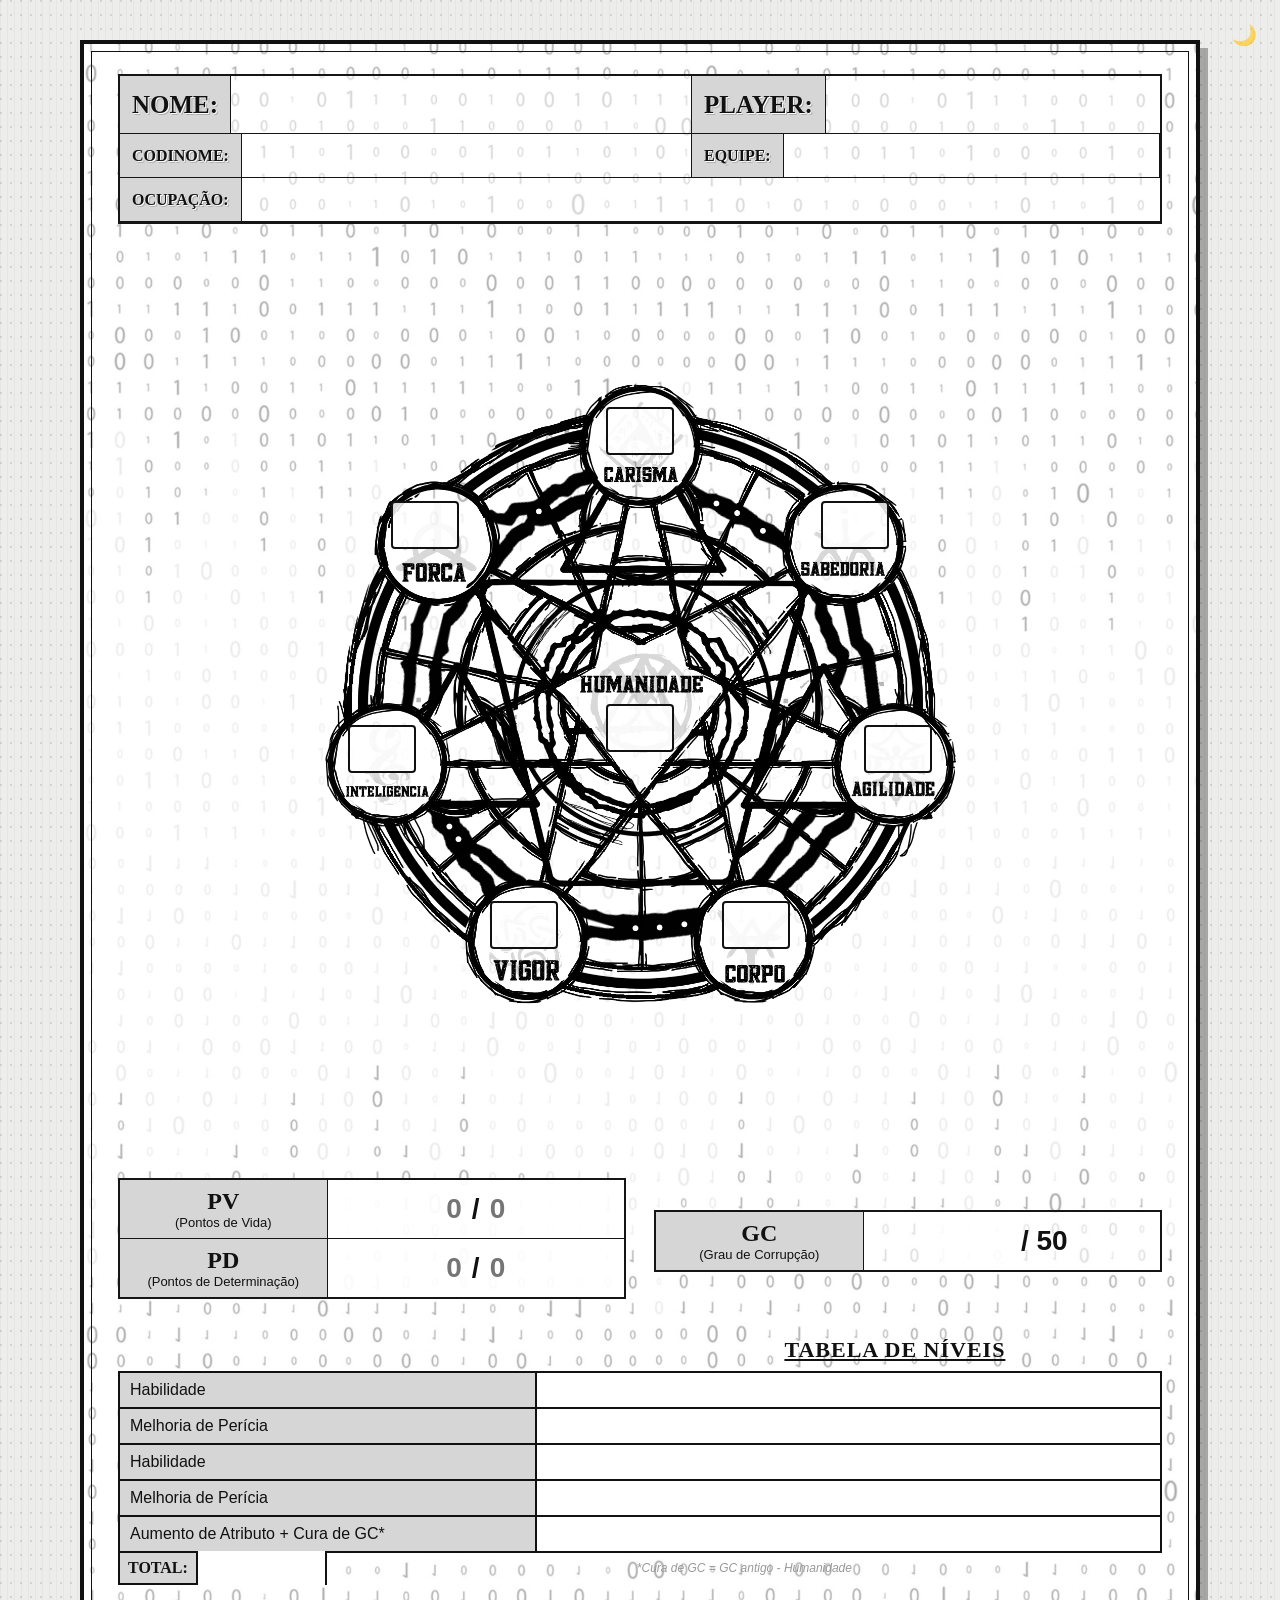
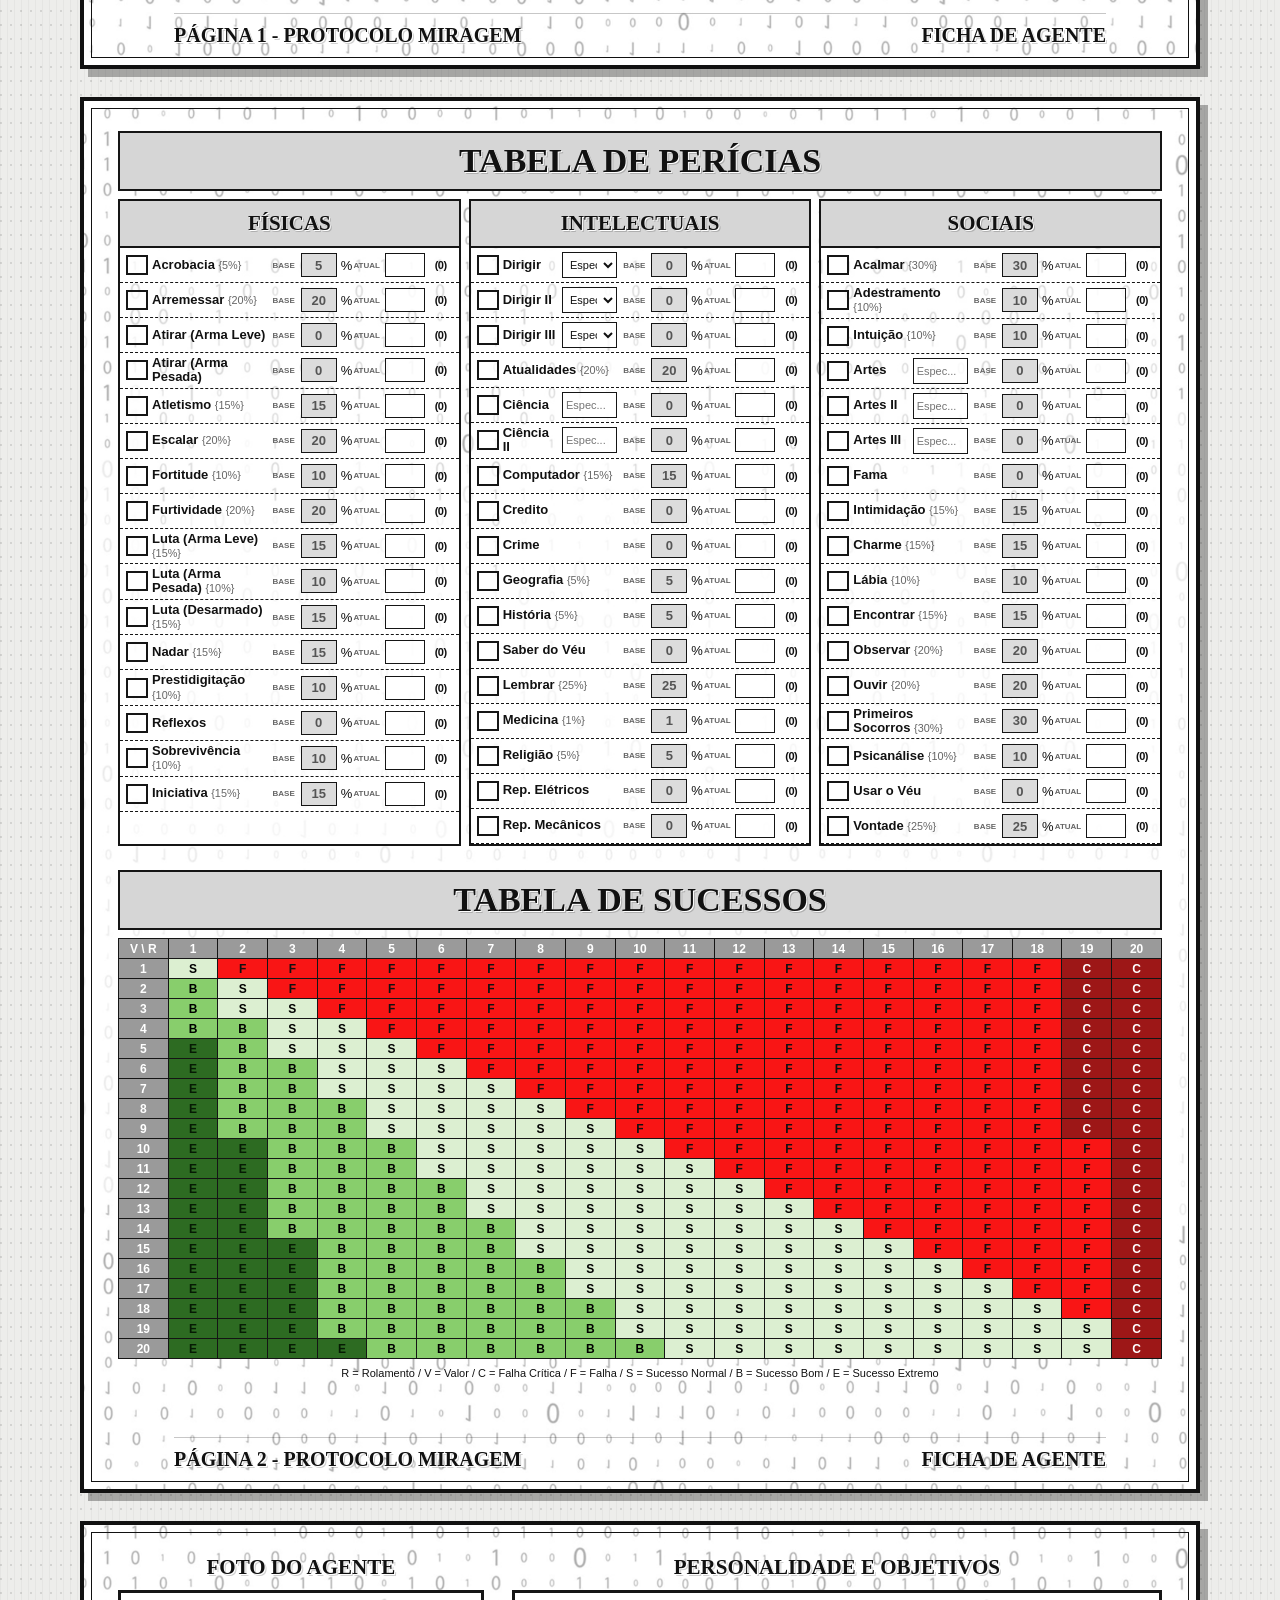
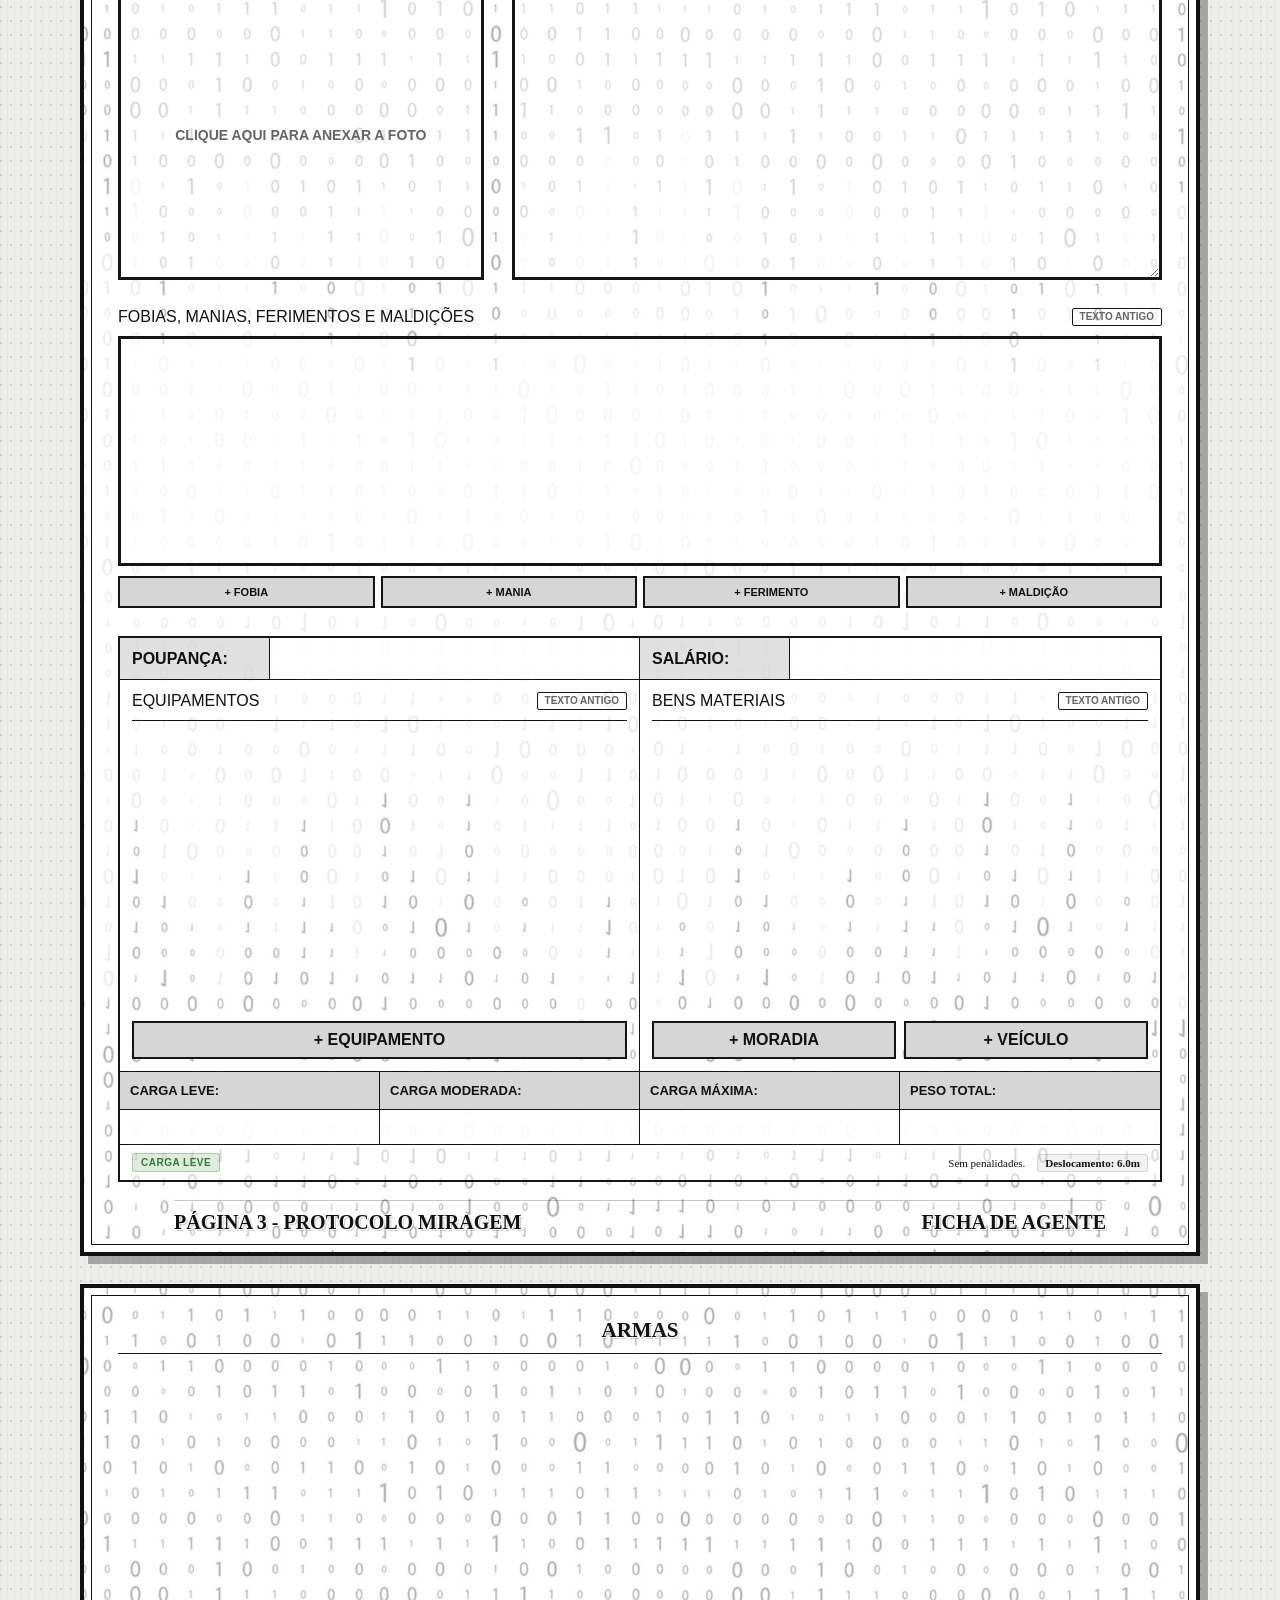
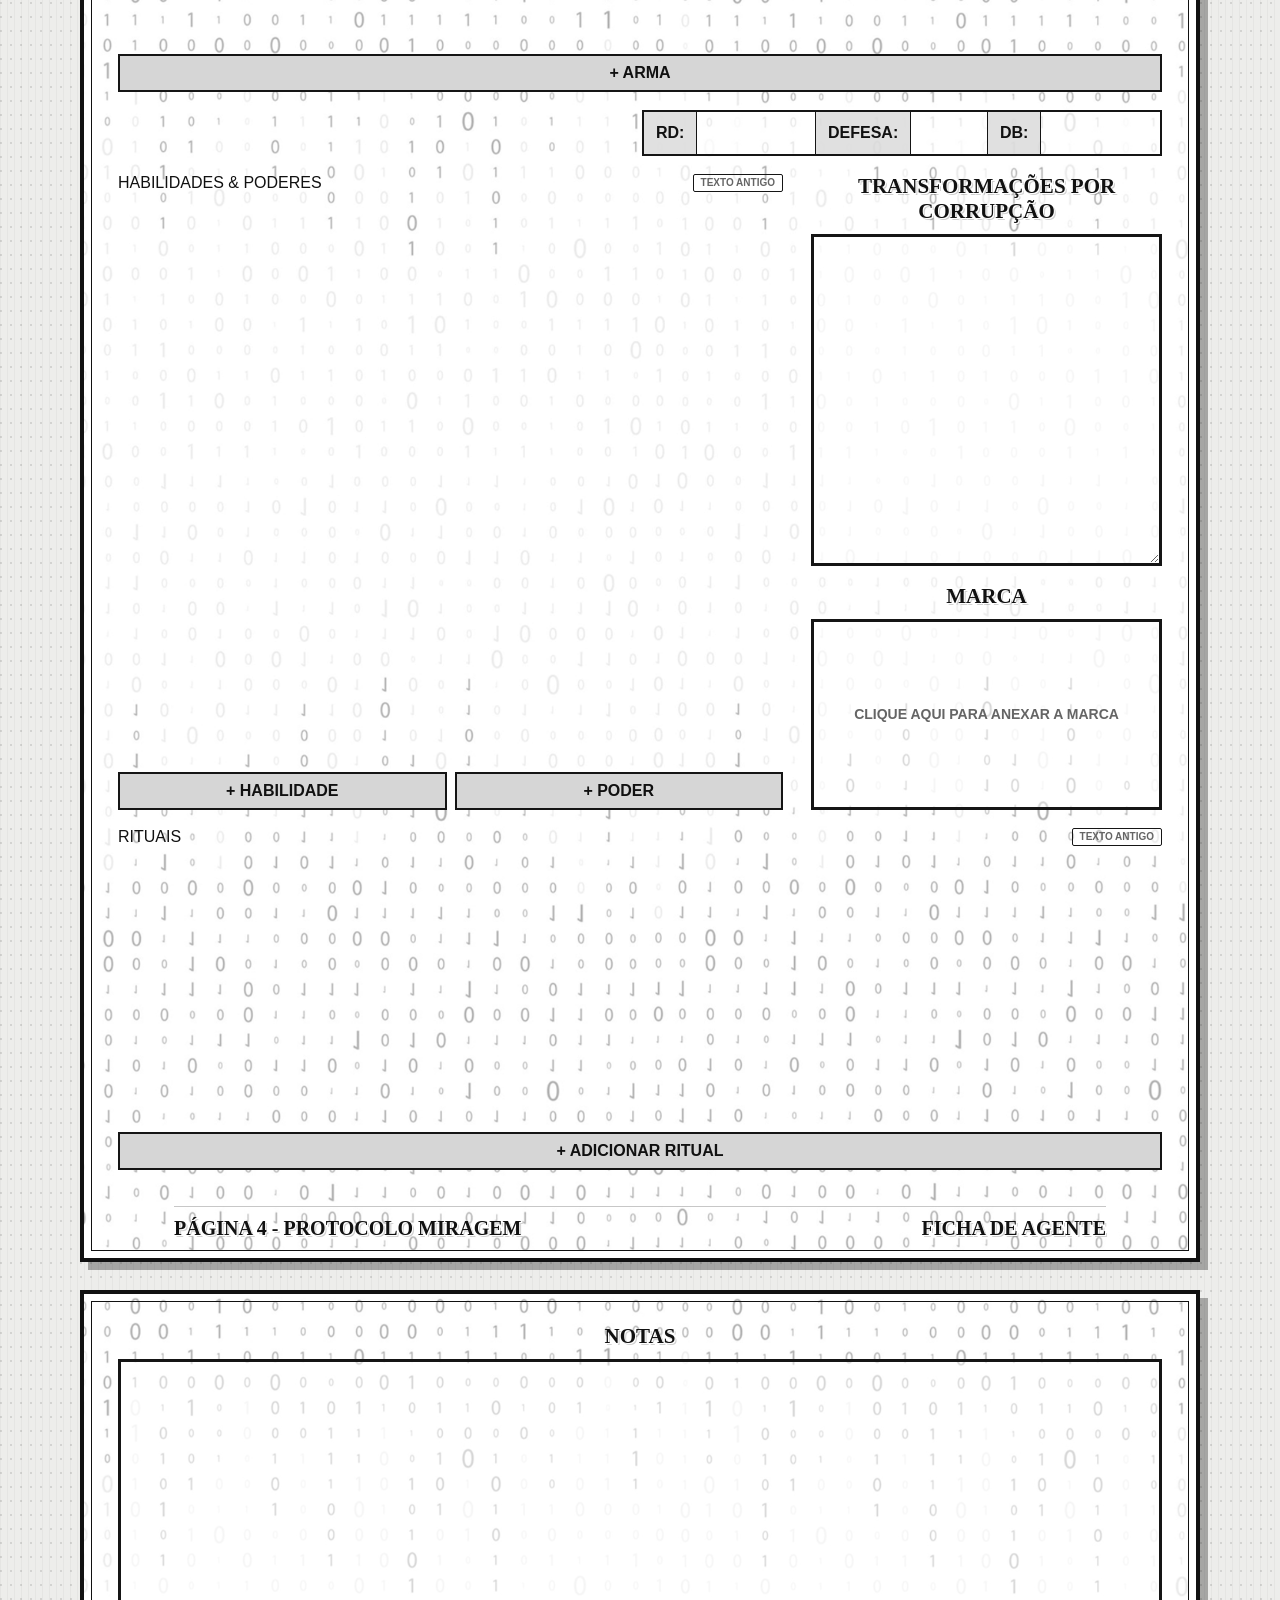
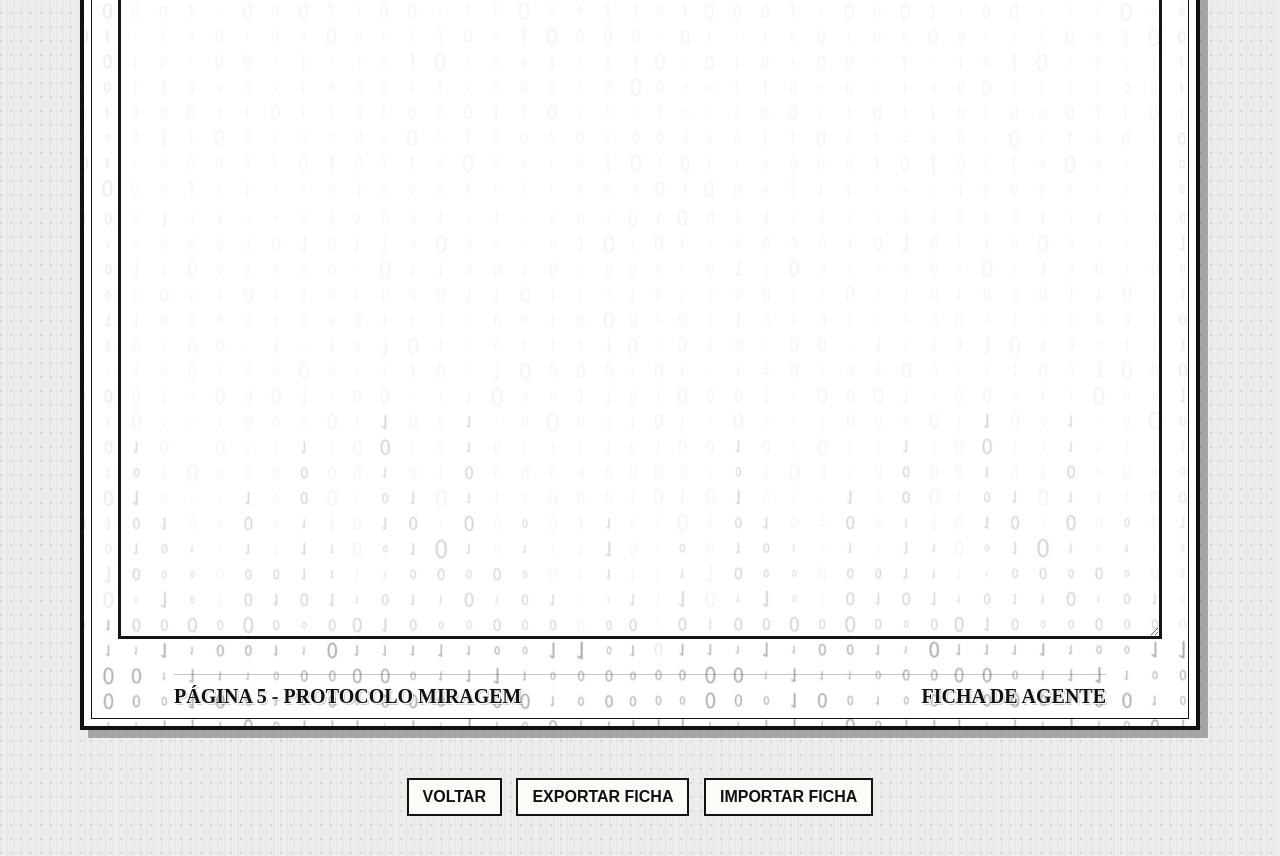
==== ficha.html @ 03b5975e "feat: implementar Delta Inteligente para PV Maximo e PD Maximo" ====
<!doctype html>
<html lang="pt-BR">
  <head>
    <meta charset="UTF-8" />
    <meta name="viewport" content="width=device-width, initial-scale=1.0" />
    <title>Ficha do Agente - Protocolo Miragem</title>
    <link rel="stylesheet" href="style.css?v=31" />
  </head>
  <body class="ficha-body">
    <!-- Botão Flutuante de Modo Escuro Minimalista -->
    <div style="position: fixed; top: 15px; right: 15px; z-index: 9999;">
      <button type="button" id="btn-dark-mode" style="background: transparent; border: none; font-size: 20px; cursor: pointer; padding: 8px; opacity: 0.7; transition: opacity 0.2s; outline: none;" onmouseover="this.style.opacity='1'" onmouseout="this.style.opacity='0.7'">
        🌙
      </button>
    </div>

    <main class="sheet-wrap" style="margin-top: 40px">
      <form id="form-ficha" onsubmit="return false;">
        <section class="sheet-page page-one">
          <div class="identity-grid">
            <label class="field field-name">
              <span>NOME:</span>
              <input type="text" id="identidade-nome" />
            </label>
            <label class="field field-player">
              <span>PLAYER:</span>
              <input type="text" id="identidade-player" />
            </label>
            <label class="field">
              <span>CODINOME:</span>
              <input type="text" id="identidade-codinome" />
            </label>
            <label class="field">
              <span>EQUIPE:</span>
              <input type="text" id="identidade-equipe" />
            </label>
            <label class="field">
              <span>OCUPAÇÃO:</span>
              <input type="text" id="identidade-ocupacao" />
            </label>
          </div>

          <section class="attribute-panel" aria-label="Atributos">
            <div class="attribute-web">
              <label class="attribute-node attr-carisma"
                ><span>CARISMA</span
                ><input type="number" id="atributos-carisma"
              /></label>
              <label class="attribute-node attr-sabedoria"
                ><span>SABEDORIA</span
                ><input type="number" id="atributos-sabedoria"
              /></label>
              <label class="attribute-node attr-agilidade"
                ><span>AGILIDADE</span
                ><input type="number" id="atributos-agilidade"
              /></label>
              <label class="attribute-node attr-corpo"
                ><span>CORPO</span><input type="number" id="atributos-corpo"
              /></label>
              <label class="attribute-node attr-vigor"
                ><span>VIGOR</span><input type="number" id="atributos-vigor"
              /></label>
              <label class="attribute-node attr-inteligencia"
                ><span>INTELIGENCIA</span
                ><input type="number" id="atributos-inteligencia"
              /></label>
              <label class="attribute-node attr-forca"
                ><span>FORCA</span><input type="number" id="atributos-forca"
              /></label>
              <label class="attribute-core"
                ><span>HUMANIDADE</span
                ><input type="number" id="atributos-humanidade"
              /></label>
            </div>
          </section>

          <div class="status-level-grid">
            <div class="status-box">
              <label>
                <span>PV <small>(Pontos de Vida)</small></span>
                <div
                  style="
                    display: flex;
                    align-items: center;
                    justify-content: center;
                    width: 100%;
                    height: 100%;
                  "
                >
                  <input
                    type="number"
                    id="status-pv"
                    style="text-align: right; padding-right: 10px"
                    title="Atual"
                    placeholder="0"
                  />
                  <b style="font-size: 28px; color: var(--ink)">/</b>
                  <input
                    type="number"
                    id="status-pv_max"
                    style="text-align: left; padding-left: 10px"
                    title="PV Máximo (Base pelos atributos: (Vigor + Corpo) / 5. Editável manualmente)"
                    placeholder="0"
                  />
                </div>
              </label>
              <label>
                <span>PD <small>(Pontos de Determinação)</small></span>
                <div
                  style="
                    display: flex;
                    align-items: center;
                    justify-content: center;
                    width: 100%;
                    height: 100%;
                  "
                >
                  <input
                    type="number"
                    id="status-pd"
                    style="text-align: right; padding-right: 10px"
                    title="Atual"
                    placeholder="0"
                  />
                  <b style="font-size: 28px; color: var(--ink)">/</b>
                  <input
                    type="number"
                    id="status-pd_max"
                    style="text-align: left; padding-left: 10px"
                    title="PD Máximo (Base pelos atributos: ((Inteligência + Sabedoria) / 5) + Humanidade. Editável manualmente)"
                    placeholder="0"
                  />
                </div>
              </label>
            </div>

            <div class="gc-box">
              <span>GC <small>(Grau de Corrupção)</small></span>
              <div
                style="
                  display: flex;
                  align-items: center;
                  justify-content: center;
                "
              >
                <input type="number" id="status-gc" style="width: 80px" />
                <b
                  style="
                    font-size: 28px;
                    padding-right: 15px;
                    color: var(--ink);
                  "
                  >/ 50</b
                >
              </div>
            </div>

            <div class="level-table-custom">
              <div class="level-table-title">TABELA DE NÍVEIS</div>
              <table class="tabela-niveis-img">
                <tbody>
                  <tr>
                    <td class="label-col">Habilidade</td>
                    <td><input type="text" id="identidade-habilidade" /></td>
                  </tr>
                  <tr>
                    <td class="label-col">Melhoria de Perícia</td>
                    <td>
                      <input type="text" id="identidade-melhoria_pericia" />
                    </td>
                  </tr>
                  <tr>
                    <td class="label-col">Habilidade</td>
                    <td><input type="text" id="identidade-habilidade_2" /></td>
                  </tr>
                  <tr>
                    <td class="label-col">Melhoria de Perícia</td>
                    <td>
                      <input type="text" id="identidade-melhoria_pericia_2" />
                    </td>
                  </tr>
                  <tr>
                    <td class="label-col">Aumento de Atributo + Cura de GC*</td>
                    <td>
                      <input
                        type="text"
                        id="identidade-aumento_atributo_cura"
                      />
                    </td>
                  </tr>
                </tbody>
              </table>
              <div class="tabela-niveis-footer">
                <div class="total-box">
                  <span>TOTAL:</span>
                  <input type="text" id="identidade-total_niveis" />
                </div>
                <div class="cura-nota">
                  *Cura de GC = GC antigo - Humanidade
                </div>
              </div>
            </div>
          </div>

          <footer class="sheet-footer">
            <span>PÁGINA 1 - PROTOCOLO MIRAGEM</span>
            <span>FICHA DE AGENTE</span>
          </footer>
        </section>

        <section class="sheet-page page-two">
          <h2 class="section-title">TABELA DE PERÍCIAS</h2>
          <div class="skills-grid">
            <div class="skill-column">
              <h3>FÍSICAS</h3>
              <div class="linha-pericia">
                <input
                  type="checkbox"
                  id="pericias-acrobacia_treinada"
                  class="checkbox-pericia"
                />
                <label class="label-pericia"
                  >Acrobacia <small>{5%}</small></label
                ><span class="texto-secundario">Base</span
                ><input
                  type="number"
                  id="pericias-acrobacia_base"
                  class="input-mini input-base-fixa"
                  value="5"
                  readonly
                /><span>%</span><span class="texto-secundario">Atual</span
                ><input
                  type="number"
                  id="pericias-acrobacia"
                  class="input-mini"
                /><span class="pericia-div5">(0)</span>
              </div>
              <div class="linha-pericia">
                <input
                  type="checkbox"
                  id="pericias-arremessar_treinada"
                  class="checkbox-pericia"
                />
                <label class="label-pericia"
                  >Arremessar <small>{20%}</small></label
                ><span class="texto-secundario">Base</span
                ><input
                  type="number"
                  id="pericias-arremessar_base"
                  class="input-mini input-base-fixa"
                  value="20"
                  readonly
                /><span>%</span><span class="texto-secundario">Atual</span
                ><input
                  type="number"
                  id="pericias-arremessar"
                  class="input-mini"
                /><span class="pericia-div5">(0)</span>
              </div>
              <div class="linha-pericia">
                <input
                  type="checkbox"
                  id="pericias-atirar_leve_treinada"
                  class="checkbox-pericia"
                />
                <label class="label-pericia">Atirar (Arma Leve)</label
                ><span class="texto-secundario">Base</span
                ><input
                  type="number"
                  id="pericias-atirar_leve_base"
                  class="input-mini input-base-fixa"
                  value="0"
                  readonly
                /><span>%</span><span class="texto-secundario">Atual</span
                ><input
                  type="number"
                  id="pericias-atirar_leve"
                  class="input-mini"
                /><span class="pericia-div5">(0)</span>
              </div>
              <div class="linha-pericia">
                <input
                  type="checkbox"
                  id="pericias-atirar_pesada_treinada"
                  class="checkbox-pericia"
                />
                <label class="label-pericia">Atirar (Arma Pesada)</label
                ><span class="texto-secundario">Base</span
                ><input
                  type="number"
                  id="pericias-atirar_pesada_base"
                  class="input-mini input-base-fixa"
                  value="0"
                  readonly
                /><span>%</span><span class="texto-secundario">Atual</span
                ><input
                  type="number"
                  id="pericias-atirar_pesada"
                  class="input-mini"
                /><span class="pericia-div5">(0)</span>
              </div>
              <div class="linha-pericia">
                <input
                  type="checkbox"
                  id="pericias-atletismo_treinada"
                  class="checkbox-pericia"
                />
                <label class="label-pericia"
                  >Atletismo <small>{15%}</small></label
                ><span class="texto-secundario">Base</span
                ><input
                  type="number"
                  id="pericias-atletismo_base"
                  class="input-mini input-base-fixa"
                  value="15"
                  readonly
                /><span>%</span><span class="texto-secundario">Atual</span
                ><input
                  type="number"
                  id="pericias-atletismo"
                  class="input-mini"
                /><span class="pericia-div5">(0)</span>
              </div>
              <div class="linha-pericia">
                <input
                  type="checkbox"
                  id="pericias-escalar_treinada"
                  class="checkbox-pericia"
                />
                <label class="label-pericia">Escalar <small>{20%}</small></label
                ><span class="texto-secundario">Base</span
                ><input
                  type="number"
                  id="pericias-escalar_base"
                  class="input-mini input-base-fixa"
                  value="20"
                  readonly
                /><span>%</span><span class="texto-secundario">Atual</span
                ><input
                  type="number"
                  id="pericias-escalar"
                  class="input-mini"
                /><span class="pericia-div5">(0)</span>
              </div>
              <div class="linha-pericia">
                <input
                  type="checkbox"
                  id="pericias-fortitude_treinada"
                  class="checkbox-pericia"
                />
                <label class="label-pericia"
                  >Fortitude <small>{10%}</small></label
                ><span class="texto-secundario">Base</span
                ><input
                  type="number"
                  id="pericias-fortitude_base"
                  class="input-mini input-base-fixa"
                  value="10"
                  readonly
                /><span>%</span><span class="texto-secundario">Atual</span
                ><input
                  type="number"
                  id="pericias-fortitude"
                  class="input-mini"
                /><span class="pericia-div5">(0)</span>
              </div>
              <div class="linha-pericia">
                <input
                  type="checkbox"
                  id="pericias-furtividade_treinada"
                  class="checkbox-pericia"
                />
                <label class="label-pericia"
                  >Furtividade <small>{20%}</small></label
                ><span class="texto-secundario">Base</span
                ><input
                  type="number"
                  id="pericias-furtividade_base"
                  class="input-mini input-base-fixa"
                  value="20"
                  readonly
                /><span>%</span><span class="texto-secundario">Atual</span
                ><input
                  type="number"
                  id="pericias-furtividade"
                  class="input-mini"
                /><span class="pericia-div5">(0)</span>
              </div>
              <div class="linha-pericia">
                <input
                  type="checkbox"
                  id="pericias-luta_arma_leve_treinada"
                  class="checkbox-pericia"
                />
                <label class="label-pericia"
                  >Luta (Arma Leve) <small>{15%}</small></label
                ><span class="texto-secundario">Base</span
                ><input
                  type="number"
                  id="pericias-luta_arma_leve_base"
                  class="input-mini input-base-fixa"
                  value="15"
                  readonly
                /><span>%</span><span class="texto-secundario">Atual</span
                ><input
                  type="number"
                  id="pericias-luta_arma_leve"
                  class="input-mini"
                /><span class="pericia-div5">(0)</span>
              </div>
              <div class="linha-pericia">
                <input
                  type="checkbox"
                  id="pericias-luta_arma_pesada_treinada"
                  class="checkbox-pericia"
                />
                <label class="label-pericia"
                  >Luta (Arma Pesada) <small>{10%}</small></label
                ><span class="texto-secundario">Base</span
                ><input
                  type="number"
                  id="pericias-luta_arma_pesada_base"
                  class="input-mini input-base-fixa"
                  value="10"
                  readonly
                /><span>%</span><span class="texto-secundario">Atual</span
                ><input
                  type="number"
                  id="pericias-luta_arma_pesada"
                  class="input-mini"
                /><span class="pericia-div5">(0)</span>
              </div>
              <div class="linha-pericia">
                <input
                  type="checkbox"
                  id="pericias-luta_desarmado_treinada"
                  class="checkbox-pericia"
                />
                <label class="label-pericia"
                  >Luta (Desarmado) <small>{15%}</small></label
                ><span class="texto-secundario">Base</span
                ><input
                  type="number"
                  id="pericias-luta_desarmado_base"
                  class="input-mini input-base-fixa"
                  value="15"
                  readonly
                /><span>%</span><span class="texto-secundario">Atual</span
                ><input
                  type="number"
                  id="pericias-luta_desarmado"
                  class="input-mini"
                /><span class="pericia-div5">(0)</span>
              </div>
              <div class="linha-pericia">
                <input
                  type="checkbox"
                  id="pericias-nadar_treinada"
                  class="checkbox-pericia"
                />
                <label class="label-pericia">Nadar <small>{15%}</small></label
                ><span class="texto-secundario">Base</span
                ><input
                  type="number"
                  id="pericias-nadar_base"
                  class="input-mini input-base-fixa"
                  value="15"
                  readonly
                /><span>%</span><span class="texto-secundario">Atual</span
                ><input
                  type="number"
                  id="pericias-nadar"
                  class="input-mini"
                /><span class="pericia-div5">(0)</span>
              </div>
              <div class="linha-pericia">
                <input
                  type="checkbox"
                  id="pericias-prestidigitacao_treinada"
                  class="checkbox-pericia"
                />
                <label class="label-pericia"
                  >Prestidigitação <small>{10%}</small></label
                ><span class="texto-secundario">Base</span
                ><input
                  type="number"
                  id="pericias-prestidigitacao_base"
                  class="input-mini input-base-fixa"
                  value="10"
                  readonly
                /><span>%</span><span class="texto-secundario">Atual</span
                ><input
                  type="number"
                  id="pericias-prestidigitacao"
                  class="input-mini"
                /><span class="pericia-div5">(0)</span>
              </div>
              <div class="linha-pericia">
                <input
                  type="checkbox"
                  id="pericias-reflexos_treinada"
                  class="checkbox-pericia"
                />
                <label class="label-pericia">Reflexos</label
                ><span class="texto-secundario">Base</span
                ><input
                  type="number"
                  id="pericias-reflexos_base"
                  class="input-mini input-base-fixa"
                  value="0"
                  readonly
                /><span>%</span><span class="texto-secundario">Atual</span
                ><input
                  type="number"
                  id="pericias-reflexos"
                  class="input-mini"
                /><span class="pericia-div5">(0)</span>
              </div>
              <div class="linha-pericia">
                <input
                  type="checkbox"
                  id="pericias-sobrevivencia_treinada"
                  class="checkbox-pericia"
                />
                <label class="label-pericia"
                  >Sobrevivência <small>{10%}</small></label
                ><span class="texto-secundario">Base</span
                ><input
                  type="number"
                  id="pericias-sobrevivencia_base"
                  class="input-mini input-base-fixa"
                  value="10"
                  readonly
                /><span>%</span><span class="texto-secundario">Atual</span
                ><input
                  type="number"
                  id="pericias-sobrevivencia"
                  class="input-mini"
                /><span class="pericia-div5">(0)</span>
              </div>
              <div class="linha-pericia">
                <input
                  type="checkbox"
                  id="pericias-iniciativa_treinada"
                  class="checkbox-pericia"
                />
                <label class="label-pericia"
                  >Iniciativa <small>{15%}</small></label
                ><span class="texto-secundario">Base</span
                ><input
                  type="number"
                  id="pericias-iniciativa_base"
                  class="input-mini input-base-fixa"
                  value="15"
                  readonly
                /><span>%</span><span class="texto-secundario">Atual</span
                ><input
                  type="number"
                  id="pericias-iniciativa"
                  class="input-mini"
                /><span class="pericia-div5">(0)</span>
              </div>
            </div>

            <div class="skill-column">
              <h3>INTELECTUAIS</h3>
              <div class="linha-pericia especial">
                <input
                  type="checkbox"
                  id="pericias-dirigir_treinada"
                  class="checkbox-pericia"
                />
                <label class="label-pericia">Dirigir</label
                ><select id="pericias-dirigir_espec">
                  <option value="">Espec...</option>
                  <option value="Aéreo">Aéreo</option>
                  <option value="Ágil">Ágil</option>
                  <option value="Aquático">Aquático</option>
                  <option value="Gerais">Gerais</option>
                  <option value="Leves">Leves</option>
                  <option value="Pesados">Pesados</option>
                  <option value="Rurais">Rurais</option></select
                ><span class="texto-secundario">Base</span
                ><input
                  type="number"
                  id="pericias-dirigir_base"
                  class="input-mini input-base-fixa"
                  value="0"
                  readonly
                /><span>%</span><span class="texto-secundario">Atual</span
                ><input
                  type="number"
                  id="pericias-dirigir"
                  class="input-mini"
                /><span class="pericia-div5">(0)</span>
              </div>
              <div class="linha-pericia especial">
                <input
                  type="checkbox"
                  id="pericias-dirigir2_treinada"
                  class="checkbox-pericia"
                />
                <label class="label-pericia">Dirigir II</label
                ><select id="pericias-dirigir2_espec">
                  <option value="">Espec...</option>
                  <option value="Aéreo">Aéreo</option>
                  <option value="Ágil">Ágil</option>
                  <option value="Aquático">Aquático</option>
                  <option value="Gerais">Gerais</option>
                  <option value="Leves">Leves</option>
                  <option value="Pesados">Pesados</option>
                  <option value="Rurais">Rurais</option></select
                ><span class="texto-secundario">Base</span
                ><input
                  type="number"
                  id="pericias-dirigir2_base"
                  class="input-mini input-base-fixa"
                  value="0"
                  readonly
                /><span>%</span><span class="texto-secundario">Atual</span
                ><input
                  type="number"
                  id="pericias-dirigir2"
                  class="input-mini"
                /><span class="pericia-div5">(0)</span>
              </div>
              <div class="linha-pericia especial">
                <input
                  type="checkbox"
                  id="pericias-dirigir3_treinada"
                  class="checkbox-pericia"
                />
                <label class="label-pericia">Dirigir III</label
                ><select id="pericias-dirigir3_espec">
                  <option value="">Espec...</option>
                  <option value="Aéreo">Aéreo</option>
                  <option value="Ágil">Ágil</option>
                  <option value="Aquático">Aquático</option>
                  <option value="Gerais">Gerais</option>
                  <option value="Leves">Leves</option>
                  <option value="Pesados">Pesados</option>
                  <option value="Rurais">Rurais</option></select
                ><span class="texto-secundario">Base</span
                ><input
                  type="number"
                  id="pericias-dirigir3_base"
                  class="input-mini input-base-fixa"
                  value="0"
                  readonly
                /><span>%</span><span class="texto-secundario">Atual</span
                ><input
                  type="number"
                  id="pericias-dirigir3"
                  class="input-mini"
                /><span class="pericia-div5">(0)</span>
              </div>
              <div class="linha-pericia">
                <input
                  type="checkbox"
                  id="pericias-atualidades_treinada"
                  class="checkbox-pericia"
                />
                <label class="label-pericia"
                  >Atualidades <small>{20%}</small></label
                ><span class="texto-secundario">Base</span
                ><input
                  type="number"
                  id="pericias-atualidades_base"
                  class="input-mini input-base-fixa"
                  value="20"
                  readonly
                /><span>%</span><span class="texto-secundario">Atual</span
                ><input
                  type="number"
                  id="pericias-atualidades"
                  class="input-mini"
                /><span class="pericia-div5">(0)</span>
              </div>
              <div class="linha-pericia especial">
                <input
                  type="checkbox"
                  id="pericias-ciencia_treinada"
                  class="checkbox-pericia"
                />
                <label class="label-pericia">Ciência</label
                ><input
                  type="text"
                  id="pericias-ciencia_espec"
                  placeholder="Espec..."
                /><span class="texto-secundario">Base</span
                ><input
                  type="number"
                  id="pericias-ciencia_base"
                  class="input-mini input-base-fixa"
                  value="0"
                  readonly
                /><span>%</span><span class="texto-secundario">Atual</span
                ><input
                  type="number"
                  id="pericias-ciencia"
                  class="input-mini"
                /><span class="pericia-div5">(0)</span>
              </div>
              <div class="linha-pericia especial">
                <input
                  type="checkbox"
                  id="pericias-ciencia2_treinada"
                  class="checkbox-pericia"
                />
                <label class="label-pericia">Ciência II</label
                ><input
                  type="text"
                  id="pericias-ciencia2_espec"
                  placeholder="Espec..."
                /><span class="texto-secundario">Base</span
                ><input
                  type="number"
                  id="pericias-ciencia2_base"
                  class="input-mini input-base-fixa"
                  value="0"
                  readonly
                /><span>%</span><span class="texto-secundario">Atual</span
                ><input
                  type="number"
                  id="pericias-ciencia2"
                  class="input-mini"
                /><span class="pericia-div5">(0)</span>
              </div>
              <div class="linha-pericia">
                <input
                  type="checkbox"
                  id="pericias-computador_treinada"
                  class="checkbox-pericia"
                />
                <label class="label-pericia"
                  >Computador <small>{15%}</small></label
                ><span class="texto-secundario">Base</span
                ><input
                  type="number"
                  id="pericias-computador_base"
                  class="input-mini input-base-fixa"
                  value="15"
                  readonly
                /><span>%</span><span class="texto-secundario">Atual</span
                ><input
                  type="number"
                  id="pericias-computador"
                  class="input-mini"
                /><span class="pericia-div5">(0)</span>
              </div>
              <div class="linha-pericia">
                <input
                  type="checkbox"
                  id="pericias-credito_treinada"
                  class="checkbox-pericia"
                />
                <label class="label-pericia">Credito</label
                ><span class="texto-secundario">Base</span
                ><input
                  type="number"
                  id="pericias-credito_base"
                  class="input-mini input-base-fixa"
                  value="0"
                  readonly
                /><span>%</span><span class="texto-secundario">Atual</span
                ><input
                  type="number"
                  id="pericias-credito"
                  class="input-mini"
                /><span class="pericia-div5">(0)</span>
              </div>
              <div class="linha-pericia">
                <input
                  type="checkbox"
                  id="pericias-crime_treinada"
                  class="checkbox-pericia"
                />
                <label class="label-pericia">Crime</label
                ><span class="texto-secundario">Base</span
                ><input
                  type="number"
                  id="pericias-crime_base"
                  class="input-mini input-base-fixa"
                  value="0"
                  readonly
                /><span>%</span><span class="texto-secundario">Atual</span
                ><input
                  type="number"
                  id="pericias-crime"
                  class="input-mini"
                /><span class="pericia-div5">(0)</span>
              </div>
              <div class="linha-pericia">
                <input
                  type="checkbox"
                  id="pericias-geografia_treinada"
                  class="checkbox-pericia"
                />
                <label class="label-pericia"
                  >Geografia <small>{5%}</small></label
                ><span class="texto-secundario">Base</span
                ><input
                  type="number"
                  id="pericias-geografia_base"
                  class="input-mini input-base-fixa"
                  value="5"
                  readonly
                /><span>%</span><span class="texto-secundario">Atual</span
                ><input
                  type="number"
                  id="pericias-geografia"
                  class="input-mini"
                /><span class="pericia-div5">(0)</span>
              </div>
              <div class="linha-pericia">
                <input
                  type="checkbox"
                  id="pericias-historia_treinada"
                  class="checkbox-pericia"
                />
                <label class="label-pericia">História <small>{5%}</small></label
                ><span class="texto-secundario">Base</span
                ><input
                  type="number"
                  id="pericias-historia_base"
                  class="input-mini input-base-fixa"
                  value="5"
                  readonly
                /><span>%</span><span class="texto-secundario">Atual</span
                ><input
                  type="number"
                  id="pericias-historia"
                  class="input-mini"
                /><span class="pericia-div5">(0)</span>
              </div>
              <div class="linha-pericia">
                <input
                  type="checkbox"
                  id="pericias-saber_veu_treinada"
                  class="checkbox-pericia"
                />
                <label class="label-pericia">Saber do Véu</label
                ><span class="texto-secundario">Base</span
                ><input
                  type="number"
                  id="pericias-saber_veu_base"
                  class="input-mini input-base-fixa"
                  value="0"
                  readonly
                /><span>%</span><span class="texto-secundario">Atual</span
                ><input
                  type="number"
                  id="pericias-saber_veu"
                  class="input-mini"
                /><span class="pericia-div5">(0)</span>
              </div>
              <div class="linha-pericia">
                <input
                  type="checkbox"
                  id="pericias-lembrar_treinada"
                  class="checkbox-pericia"
                />
                <label class="label-pericia">Lembrar <small>{25%}</small></label
                ><span class="texto-secundario">Base</span
                ><input
                  type="number"
                  id="pericias-lembrar_base"
                  class="input-mini input-base-fixa"
                  value="25"
                  readonly
                /><span>%</span><span class="texto-secundario">Atual</span
                ><input
                  type="number"
                  id="pericias-lembrar"
                  class="input-mini"
                /><span class="pericia-div5">(0)</span>
              </div>
              <div class="linha-pericia">
                <input
                  type="checkbox"
                  id="pericias-medicina_treinada"
                  class="checkbox-pericia"
                />
                <label class="label-pericia">Medicina <small>{1%}</small></label
                ><span class="texto-secundario">Base</span
                ><input
                  type="number"
                  id="pericias-medicina_base"
                  class="input-mini input-base-fixa"
                  value="1"
                  readonly
                /><span>%</span><span class="texto-secundario">Atual</span
                ><input
                  type="number"
                  id="pericias-medicina"
                  class="input-mini"
                /><span class="pericia-div5">(0)</span>
              </div>
              <div class="linha-pericia">
                <input
                  type="checkbox"
                  id="pericias-religiao_treinada"
                  class="checkbox-pericia"
                />
                <label class="label-pericia">Religião <small>{5%}</small></label
                ><span class="texto-secundario">Base</span
                ><input
                  type="number"
                  id="pericias-religiao_base"
                  class="input-mini input-base-fixa"
                  value="5"
                  readonly
                /><span>%</span><span class="texto-secundario">Atual</span
                ><input
                  type="number"
                  id="pericias-religiao"
                  class="input-mini"
                /><span class="pericia-div5">(0)</span>
              </div>
              <div class="linha-pericia">
                <input
                  type="checkbox"
                  id="pericias-reparos_eletricos_treinada"
                  class="checkbox-pericia"
                />
                <label class="label-pericia">Rep. Elétricos</label
                ><span class="texto-secundario">Base</span
                ><input
                  type="number"
                  id="pericias-reparos_eletricos_base"
                  class="input-mini input-base-fixa"
                  value="0"
                  readonly
                /><span>%</span><span class="texto-secundario">Atual</span
                ><input
                  type="number"
                  id="pericias-reparos_eletricos"
                  class="input-mini"
                /><span class="pericia-div5">(0)</span>
              </div>
              <div class="linha-pericia">
                <input
                  type="checkbox"
                  id="pericias-reparos_mecanicos_treinada"
                  class="checkbox-pericia"
                />
                <label class="label-pericia">Rep. Mecânicos</label
                ><span class="texto-secundario">Base</span
                ><input
                  type="number"
                  id="pericias-reparos_mecanicos_base"
                  class="input-mini input-base-fixa"
                  value="0"
                  readonly
                /><span>%</span><span class="texto-secundario">Atual</span
                ><input
                  type="number"
                  id="pericias-reparos_mecanicos"
                  class="input-mini"
                /><span class="pericia-div5">(0)</span>
              </div>
            </div>

            <div class="skill-column">
              <h3>SOCIAIS</h3>
              <div class="linha-pericia">
                <input
                  type="checkbox"
                  id="pericias-acalmar_treinada"
                  class="checkbox-pericia"
                />
                <label class="label-pericia">Acalmar <small>{30%}</small></label
                ><span class="texto-secundario">Base</span
                ><input
                  type="number"
                  id="pericias-acalmar_base"
                  class="input-mini input-base-fixa"
                  value="30"
                  readonly
                /><span>%</span><span class="texto-secundario">Atual</span
                ><input
                  type="number"
                  id="pericias-acalmar"
                  class="input-mini"
                /><span class="pericia-div5">(0)</span>
              </div>
              <div class="linha-pericia">
                <input
                  type="checkbox"
                  id="pericias-adestramento_treinada"
                  class="checkbox-pericia"
                />
                <label class="label-pericia"
                  >Adestramento <small>{10%}</small></label
                ><span class="texto-secundario">Base</span
                ><input
                  type="number"
                  id="pericias-adestramento_base"
                  class="input-mini input-base-fixa"
                  value="10"
                  readonly
                /><span>%</span><span class="texto-secundario">Atual</span
                ><input
                  type="number"
                  id="pericias-adestramento"
                  class="input-mini"
                /><span class="pericia-div5">(0)</span>
              </div>
              <div class="linha-pericia">
                <input
                  type="checkbox"
                  id="pericias-intuicao_treinada"
                  class="checkbox-pericia"
                />
                <label class="label-pericia"
                  >Intuição <small>{10%}</small></label
                ><span class="texto-secundario">Base</span
                ><input
                  type="number"
                  id="pericias-intuicao_base"
                  class="input-mini input-base-fixa"
                  value="10"
                  readonly
                /><span>%</span><span class="texto-secundario">Atual</span
                ><input
                  type="number"
                  id="pericias-intuicao"
                  class="input-mini"
                /><span class="pericia-div5">(0)</span>
              </div>
              <div class="linha-pericia especial">
                <input
                  type="checkbox"
                  id="pericias-artes_treinada"
                  class="checkbox-pericia"
                />
                <label class="label-pericia">Artes</label
                ><input
                  type="text"
                  id="pericias-artes_espec"
                  placeholder="Espec..."
                /><span class="texto-secundario">Base</span
                ><input
                  type="number"
                  id="pericias-artes_base"
                  class="input-mini input-base-fixa"
                  value="0"
                  readonly
                /><span>%</span><span class="texto-secundario">Atual</span
                ><input
                  type="number"
                  id="pericias-artes"
                  class="input-mini"
                /><span class="pericia-div5">(0)</span>
              </div>
              <div class="linha-pericia especial">
                <input
                  type="checkbox"
                  id="pericias-artes2_treinada"
                  class="checkbox-pericia"
                />
                <label class="label-pericia">Artes II</label
                ><input
                  type="text"
                  id="pericias-artes2_espec"
                  placeholder="Espec..."
                /><span class="texto-secundario">Base</span
                ><input
                  type="number"
                  id="pericias-artes2_base"
                  class="input-mini input-base-fixa"
                  value="0"
                  readonly
                /><span>%</span><span class="texto-secundario">Atual</span
                ><input
                  type="number"
                  id="pericias-artes2"
                  class="input-mini"
                /><span class="pericia-div5">(0)</span>
              </div>
              <div class="linha-pericia especial">
                <input
                  type="checkbox"
                  id="pericias-artes3_treinada"
                  class="checkbox-pericia"
                />
                <label class="label-pericia">Artes III</label
                ><input
                  type="text"
                  id="pericias-artes3_espec"
                  placeholder="Espec..."
                /><span class="texto-secundario">Base</span
                ><input
                  type="number"
                  id="pericias-artes3_base"
                  class="input-mini input-base-fixa"
                  value="0"
                  readonly
                /><span>%</span><span class="texto-secundario">Atual</span
                ><input
                  type="number"
                  id="pericias-artes3"
                  class="input-mini"
                /><span class="pericia-div5">(0)</span>
              </div>
              <div class="linha-pericia">
                <input
                  type="checkbox"
                  id="pericias-fama_treinada"
                  class="checkbox-pericia"
                />
                <label class="label-pericia">Fama</label
                ><span class="texto-secundario">Base</span
                ><input
                  type="number"
                  id="pericias-fama_base"
                  class="input-mini input-base-fixa"
                  value="0"
                  readonly
                /><span>%</span><span class="texto-secundario">Atual</span
                ><input
                  type="number"
                  id="pericias-fama"
                  class="input-mini"
                /><span class="pericia-div5">(0)</span>
              </div>
              <div class="linha-pericia">
                <input
                  type="checkbox"
                  id="pericias-intimidacao_treinada"
                  class="checkbox-pericia"
                />
                <label class="label-pericia"
                  >Intimidação <small>{15%}</small></label
                ><span class="texto-secundario">Base</span
                ><input
                  type="number"
                  id="pericias-intimidacao_base"
                  class="input-mini input-base-fixa"
                  value="15"
                  readonly
                /><span>%</span><span class="texto-secundario">Atual</span
                ><input
                  type="number"
                  id="pericias-intimidacao"
                  class="input-mini"
                /><span class="pericia-div5">(0)</span>
              </div>
              <div class="linha-pericia">
                <input
                  type="checkbox"
                  id="pericias-charme_treinada"
                  class="checkbox-pericia"
                />
                <label class="label-pericia">Charme <small>{15%}</small></label
                ><span class="texto-secundario">Base</span
                ><input
                  type="number"
                  id="pericias-charme_base"
                  class="input-mini input-base-fixa"
                  value="15"
                  readonly
                /><span>%</span><span class="texto-secundario">Atual</span
                ><input
                  type="number"
                  id="pericias-charme"
                  class="input-mini"
                /><span class="pericia-div5">(0)</span>
              </div>
              <div class="linha-pericia">
                <input
                  type="checkbox"
                  id="pericias-labia_treinada"
                  class="checkbox-pericia"
                />
                <label class="label-pericia">Lábia <small>{10%}</small></label
                ><span class="texto-secundario">Base</span
                ><input
                  type="number"
                  id="pericias-labia_base"
                  class="input-mini input-base-fixa"
                  value="10"
                  readonly
                /><span>%</span><span class="texto-secundario">Atual</span
                ><input
                  type="number"
                  id="pericias-labia"
                  class="input-mini"
                /><span class="pericia-div5">(0)</span>
              </div>
              <div class="linha-pericia">
                <input
                  type="checkbox"
                  id="pericias-encontrar_treinada"
                  class="checkbox-pericia"
                />
                <label class="label-pericia"
                  >Encontrar <small>{15%}</small></label
                ><span class="texto-secundario">Base</span
                ><input
                  type="number"
                  id="pericias-encontrar_base"
                  class="input-mini input-base-fixa"
                  value="15"
                  readonly
                /><span>%</span><span class="texto-secundario">Atual</span
                ><input
                  type="number"
                  id="pericias-encontrar"
                  class="input-mini"
                /><span class="pericia-div5">(0)</span>
              </div>
              <div class="linha-pericia">
                <input
                  type="checkbox"
                  id="pericias-observar_treinada"
                  class="checkbox-pericia"
                />
                <label class="label-pericia"
                  >Observar <small>{20%}</small></label
                ><span class="texto-secundario">Base</span
                ><input
                  type="number"
                  id="pericias-observar_base"
                  class="input-mini input-base-fixa"
                  value="20"
                  readonly
                /><span>%</span><span class="texto-secundario">Atual</span
                ><input
                  type="number"
                  id="pericias-observar"
                  class="input-mini"
                /><span class="pericia-div5">(0)</span>
              </div>
              <div class="linha-pericia">
                <input
                  type="checkbox"
                  id="pericias-ouvir_treinada"
                  class="checkbox-pericia"
                />
                <label class="label-pericia">Ouvir <small>{20%}</small></label
                ><span class="texto-secundario">Base</span
                ><input
                  type="number"
                  id="pericias-ouvir_base"
                  class="input-mini input-base-fixa"
                  value="20"
                  readonly
                /><span>%</span><span class="texto-secundario">Atual</span
                ><input
                  type="number"
                  id="pericias-ouvir"
                  class="input-mini"
                /><span class="pericia-div5">(0)</span>
              </div>
              <div class="linha-pericia">
                <input
                  type="checkbox"
                  id="pericias-primeiros_socorros_treinada"
                  class="checkbox-pericia"
                />
                <label class="label-pericia"
                  >Primeiros Socorros <small>{30%}</small></label
                ><span class="texto-secundario">Base</span
                ><input
                  type="number"
                  id="pericias-primeiros_socorros_base"
                  class="input-mini input-base-fixa"
                  value="30"
                  readonly
                /><span>%</span><span class="texto-secundario">Atual</span
                ><input
                  type="number"
                  id="pericias-primeiros_socorros"
                  class="input-mini"
                /><span class="pericia-div5">(0)</span>
              </div>
              <div class="linha-pericia">
                <input
                  type="checkbox"
                  id="pericias-psicanalise_treinada"
                  class="checkbox-pericia"
                />
                <label class="label-pericia"
                  >Psicanálise <small>{10%}</small></label
                ><span class="texto-secundario">Base</span
                ><input
                  type="number"
                  id="pericias-psicanalise_base"
                  class="input-mini input-base-fixa"
                  value="10"
                  readonly
                /><span>%</span><span class="texto-secundario">Atual</span
                ><input
                  type="number"
                  id="pericias-psicanalise"
                  class="input-mini"
                /><span class="pericia-div5">(0)</span>
              </div>
              <div class="linha-pericia">
                <input
                  type="checkbox"
                  id="pericias-usar_veu_treinada"
                  class="checkbox-pericia"
                />
                <label class="label-pericia">Usar o Véu</label
                ><span class="texto-secundario">Base</span
                ><input
                  type="number"
                  id="pericias-usar_veu_base"
                  class="input-mini input-base-fixa"
                  value="0"
                  readonly
                /><span>%</span><span class="texto-secundario">Atual</span
                ><input
                  type="number"
                  id="pericias-usar_veu"
                  class="input-mini"
                /><span class="pericia-div5">(0)</span>
              </div>
              <div class="linha-pericia">
                <input
                  type="checkbox"
                  id="pericias-vontade_treinada"
                  class="checkbox-pericia"
                />
                <label class="label-pericia">Vontade <small>{25%}</small></label
                ><span class="texto-secundario">Base</span
                ><input
                  type="number"
                  id="pericias-vontade_base"
                  class="input-mini input-base-fixa"
                  value="25"
                  readonly
                /><span>%</span><span class="texto-secundario">Atual</span
                ><input
                  type="number"
                  id="pericias-vontade"
                  class="input-mini"
                /><span class="pericia-div5">(0)</span>
              </div>
            </div>
          </div>

          <section id="sessao-tabela-sucessos" class="success-panel">
            <h2 class="section-title">TABELA DE SUCESSOS</h2>
            <div
              id="tabela-sucessos-visual"
              class="success-table-wrap"
              aria-label="Tabela de sucessos"
            ></div>
            <script>
              // Script isolado para garantir que a tabela seja desenhada imediatamente e ignore bloqueios
              (function () {
                const tabelaDiv = document.getElementById(
                  "tabela-sucessos-visual",
                );
                if (!tabelaDiv) return;
                let html =
                  '<table class="success-table"><thead><tr><th class="axis">V \\ R</th>';
                for (let r = 1; r <= 20; r++) html += `<th class="axis">${r}</th>`;
                html += "</tr></thead><tbody>";
                for (let v = 1; v <= 20; v++) {
                  html += `<tr><th class="axis">${v}</th>`;
                  for (let r = 1; r <= 20; r++) {
                    const fc = (v < 10 && r >= 19) || (v >= 10 && r === 20);
                    let c = "success-falha",
                      l = "F";
                    if (fc) {
                      c = "success-critica";
                      l = "C";
                    } else if (r <= Math.floor(v / 5)) {
                      c = "success-extremo";
                      l = "E";
                    } else if (r <= Math.floor(v / 2)) {
                      c = "success-bom";
                      l = "B";
                    } else if (r <= v) {
                      c = "success-normal";
                      l = "S";
                    }
                    html += `<td class="${c}">${l}</td>`;
                  }
                  html += `</tr>`;
                }
                html += "</tbody></table>";
                tabelaDiv.innerHTML = html;
              })();
            </script>
            <p class="table-legend">
              R = Rolamento / V = Valor / C = Falha Crítica / F = Falha / S =
              Sucesso Normal / B = Sucesso Bom / E = Sucesso Extremo
            </p>
          </section>

          <footer class="sheet-footer">
            <span>PÁGINA 2 - PROTOCOLO MIRAGEM</span>
            <span>FICHA DE AGENTE</span>
          </footer>
        </section>

        <section class="sheet-page page-three">
          <div class="profile-grid">
            <div class="boxed-area appearance-box">
              <span>FOTO DO AGENTE</span>
              <input
                type="file"
                id="foto-upload"
                accept="image/*"
                style="display: none"
              />
              <div
                id="foto-container"
                title="Clique para anexar a Foto"
                onclick="document.getElementById('foto-upload').click()"
                style="
                  min-height: 290px;
                  border: 3px solid var(--line);
                  background: rgba(255, 255, 255, 0.48);
                  cursor: pointer;
                  display: flex;
                  align-items: center;
                  justify-content: center;
                  overflow: hidden;
                "
              >
                <span
                  id="foto-placeholder"
                  style="
                    color: var(--muted);
                    font-size: 14px;
                    text-align: center;
                    padding: 10px;
                    font-weight: bold;
                    text-transform: uppercase;
                  "
                  >Clique aqui para anexar a Foto</span
                >
                <img
                  id="foto-preview"
                  src=""
                  style="
                    display: none;
                    width: 100%;
                    height: 100%;
                    object-fit: cover;
                  "
                />
              </div>
            </div>
            <div class="boxed-area personality-box">
              <span>PERSONALIDADE E OBJETIVOS</span>
              <textarea id="perfil-personalidade" rows="8"></textarea>
            </div>
            <div class="boxed-area trauma-box">
              <div class="boxed-area-header-flex">
                <span>FOBIAS, MANIAS, FERIMENTOS E MALDIÇÕES</span>
                <button type="button" class="btn-texto-antigo" onclick="window.abrirModalTextoAntigo('traumas')" title="Ver texto original das anotações">Texto antigo</button>
              </div>
              <div id="traumas-clinicos-container" class="interactive-container"></div>
              <div style="display: grid; grid-template-columns: repeat(4, 1fr); gap: 6px;">
                <button type="button" id="btn-add-fobia" class="interactive-add-btn" style="margin-top:0; font-size: 11px;">+ Fobia</button>
                <button type="button" id="btn-add-mania" class="interactive-add-btn" style="margin-top:0; font-size: 11px;">+ Mania</button>
                <button type="button" id="btn-add-ferimento" class="interactive-add-btn" style="margin-top:0; font-size: 11px;">+ Ferimento</button>
                <button type="button" id="btn-add-maldicao" class="interactive-add-btn" style="margin-top:0; font-size: 11px;">+ Maldição</button>
              </div>
            </div>
            </div>
          </div>

          <div class="resources-grid">
            <label class="resource-line">
              <span>POUPANÇA:</span>
              <input type="text" id="recursos-poupanca" />
            </label>
            <label class="resource-line">
              <span>SALÁRIO:</span>
              <input type="text" id="recursos-salario" />
            </label>
            <div class="boxed-area equipment-box">
              <div class="boxed-area-header-flex">
                <span>EQUIPAMENTOS</span>
                <button type="button" class="btn-texto-antigo" onclick="window.abrirModalTextoAntigo('equipamentos')" title="Ver texto original das anotações">Texto antigo</button>
              </div>
              <div id="inventario-equipamentos-lista" class="interactive-container"></div>
              <button type="button" id="btn-add-equipamento" class="interactive-add-btn">+ Equipamento</button>
            </div>
            <div class="boxed-area goods-box">
              <div class="boxed-area-header-flex">
                <span>BENS MATERIAIS</span>
                <button type="button" class="btn-texto-antigo" onclick="window.abrirModalTextoAntigo('bens')" title="Ver texto original das anotações">Texto antigo</button>
              </div>
              <div id="recursos-bens_materiais-lista" class="interactive-container"></div>
              <div style="display: grid; grid-template-columns: 1fr 1fr; gap: 8px;">
                <button type="button" id="btn-add-moradia" class="interactive-add-btn" style="margin-top:0;">+ Moradia</button>
                <button type="button" id="btn-add-veiculo" class="interactive-add-btn" style="margin-top:0;">+ Veículo</button>
              </div>
            </div>
            <div class="load-matrix">
              <label
                ><span>CARGA LEVE:</span
                ><input type="text" id="recursos-carga_leve" readonly
              /></label>
              <label
                ><span>CARGA MODERADA:</span
                ><input type="text" id="recursos-carga_moderada" readonly
              /></label>
              <label
                ><span>CARGA MÁXIMA:</span
                ><input type="text" id="recursos-carga_maxima" readonly
              /></label>
              <label
                ><span>PESO TOTAL:</span><input type="text" id="inventario-peso" readonly
              /></label>
            </div>
            <div id="carga-penalidade-panel" class="carga-penalidade-panel">
              <div class="carga-badge carga-leve" id="carga-status-badge">CARGA LEVE</div>
              <div class="carga-detalhes">
                <span id="carga-penalidade-text">Sem penalidades.</span>
                <span id="carga-deslocamento-text" class="carga-deslocamento-tag">Deslocamento: 6.0m</span>
              </div>
            </div>
          </div>

          <footer class="sheet-footer">
            <span>PÁGINA 3 - PROTOCOLO MIRAGEM</span>
            <span>FICHA DE AGENTE</span>
          </footer>
        </section>

        <section class="sheet-page page-four">
          <div class="boxed-area attacks-box">
            <span>ARMAS</span>
            <div id="inventario-armas-lista" class="interactive-container"></div>
            <button type="button" id="btn-add-arma" class="interactive-add-btn">+ Arma</button>
          </div>

          <div class="combat-strip">
            <label><span>RD:</span><input type="text" id="combate-rd" readonly title="Redução de Dano calculada automaticamente a partir das vestimentas e proteções no inventário" /></label>
            <label
              ><span>DEFESA:</span><input type="text" id="combate-defesa" readonly title="Defesa Passiva calculada automaticamente: Agilidade / 20 (+ bônus de equipamentos)"
            /></label>
            <label><span>DB:</span><input type="text" id="combate-db" readonly title="Dano Bônus calculado automaticamente com base na soma de Força + Corpo" /></label>
          </div>

          <div class="page-four-grid">
            <div class="boxed-area abilities-box">
              <div class="boxed-area-header-flex">
                <span>HABILIDADES & PODERES</span>
                <button type="button" class="btn-texto-antigo" onclick="window.abrirModalTextoAntigo('habilidades')" title="Ver texto original das anotações">Texto antigo</button>
              </div>
              <div id="habilidades-lista-container" class="interactive-container"></div>
              <div style="display: grid; grid-template-columns: 1fr 1fr; gap: 8px;">
                <button type="button" id="btn-add-habilidade" class="interactive-add-btn" style="margin-top:0;">+ Habilidade</button>
                <button type="button" id="btn-add-poder" class="interactive-add-btn" style="margin-top:0;">+ Poder</button>
              </div>
            </div>
            <div class="boxed-area corruption-box">
              <span>TRANSFORMAÇÕES POR CORRUPÇÃO</span>
              <textarea id="habilidades-transformacoes" rows="10"></textarea>
            </div>
            <div class="boxed-area mark-box">
              <span>MARCA</span>
              <input
                type="file"
                id="marca-upload"
                accept="image/*"
                style="display: none"
              />
              <div
                id="marca-container"
                title="Clique para anexar a Marca"
                onclick="document.getElementById('marca-upload').click()"
                style="
                  min-height: 190px;
                  border: 3px solid var(--line);
                  background: rgba(255, 255, 255, 0.48);
                  cursor: pointer;
                  display: flex;
                  align-items: center;
                  justify-content: center;
                  overflow: hidden;
                "
              >
                <span
                  id="marca-placeholder"
                  style="
                    color: var(--muted);
                    font-size: 14px;
                    text-align: center;
                    padding: 10px;
                    font-weight: bold;
                    text-transform: uppercase;
                  "
                  >Clique aqui para anexar a Marca</span
                >
                <img
                  id="marca-preview"
                  src=""
                  style="
                    display: none;
                    width: 100%;
                    height: 100%;
                    object-fit: contain;
                  "
                />
              </div>
            </div>
          </div>

          <div class="boxed-area rituals-box">
            <div class="boxed-area-header-flex">
              <span>RITUAIS</span>
              <button type="button" class="btn-texto-antigo" onclick="window.abrirModalTextoAntigo('rituais')" title="Ver texto original das anotações">Texto antigo</button>
            </div>
            <div id="habilidades-rituais-lista" class="interactive-container"></div>
            <button type="button" id="btn-add-ritual" class="interactive-add-btn">+ Adicionar Ritual</button>
          </div>

          <footer class="sheet-footer">
            <span>PÁGINA 4 - PROTOCOLO MIRAGEM</span>
            <span>FICHA DE AGENTE</span>
          </footer>
        </section>

        <section class="sheet-page page-five">
          <div class="boxed-area notes-box">
            <span>NOTAS</span>
            <textarea id="perfil-notas" rows="12"></textarea>
          </div>

          <footer class="sheet-footer">
            <span>PÁGINA 5 - PROTOCOLO MIRAGEM</span>
            <span>FICHA DE AGENTE</span>
          </footer>
        </section>
      </form>
    </main>

    <div style="text-align: center; margin-bottom: 40px">
      <button class="btn btn-secondary" onclick="voltarParaMenu()">
        Voltar
      </button>
      <button
        class="btn btn-secondary"
        onclick="exportarFicha()"
        style="margin-left: 10px"
      >
        Exportar Ficha
      </button>
      <input
        type="file"
        id="importar-ficha-atual"
        accept=".json"
        style="display: none"
      />
      <button
        class="btn btn-secondary"
        onclick="document.getElementById('importar-ficha-atual').click()"
        style="margin-left: 10px"
      >
        Importar Ficha
      </button>
    </div>

    <!-- Modal de Seleção Geral (Protocolo Miragem) -->
    <div id="regras-selecao-modal" class="modal-overlay hidden">
      <div class="modal-content">
        <div class="modal-header">
          <span id="modal-selecao-title" class="modal-title">Adicionar Item</span>
          <button type="button" id="modal-selecao-close" class="modal-close">&times;</button>
        </div>
        <div class="modal-filters">
          <div class="modal-search-row">
            <input type="search" id="modal-selecao-search" placeholder="Fobia/Mania, Ferimento Habilidade, Poder, Ritual" autocomplete="off" spellcheck="false" />
          </div>
          <div class="modal-actions-row">
            <select id="modal-selecao-filter">
              <option value="">Todos</option>
            </select>
            <button type="button" id="modal-selecao-btn-custom" class="interactive-add-btn">+ Criar Próprio</button>
          </div>
        </div>
        <div id="modal-selecao-body" class="modal-body">
          <!-- Items renderizados dinamicamente -->
        </div>
      </div>
    </div>

    <!-- Modal de Edição e Criação de Item Personalizado -->
    <div id="item-editor-modal" class="modal-overlay hidden">
      <div class="modal-content" style="max-width: 620px;">
        <div class="modal-header">
          <span id="item-editor-title" class="modal-title">Editar Item</span>
          <button type="button" id="item-editor-close" class="modal-close">&times;</button>
        </div>
        <form id="item-editor-form" class="item-editor-form">
          <div id="item-editor-fields" class="item-editor-fields">
            <!-- Campos gerados dinamicamente via JS -->
          </div>
          <div class="item-editor-footer">
            <button type="button" id="item-editor-cancel" class="btn-dark" style="background:#555; border-color:#555;">Cancelar</button>
            <button type="submit" id="item-editor-save" class="btn-dark">Salvar</button>
          </div>
        </form>
      </div>
    </div>

    <!-- Modal para Visualizar Texto Antigo -->
    <div id="modal-texto-antigo" class="modal-overlay hidden">
      <div class="modal-content" style="max-width: 650px;">
        <div class="modal-header">
          <span id="modal-texto-antigo-titulo" class="modal-title">Texto antigo</span>
          <button type="button" id="modal-texto-antigo-close" class="modal-close">&times;</button>
        </div>
        <div style="padding: 12px 16px; display: flex; flex-direction: column; gap: 10px;">
          <div style="display: flex; gap: 8px; border-bottom: 1px solid var(--line); padding-bottom: 8px; flex-wrap: wrap;">
            <button type="button" class="tab-btn-texto-antigo active" data-tab="habilidades">Habilidades & Poderes</button>
            <button type="button" class="tab-btn-texto-antigo" data-tab="equipamentos">Equipamentos</button>
            <button type="button" class="tab-btn-texto-antigo" data-tab="traumas">Traumas Clínicos</button>
            <button type="button" class="tab-btn-texto-antigo" data-tab="rituais">Rituais</button>
            <button type="button" class="tab-btn-texto-antigo" data-tab="bens">Bens Materiais</button>
          </div>
          <p style="margin: 0; font-size: 11px; color: var(--muted); font-style: italic;">
            Este é o registro das anotações originais salvas na ficha. Você pode visualizar e copiar o conteúdo abaixo.
          </p>
          <textarea id="modal-texto-antigo-conteudo" readonly style="width: 100%; height: 260px; font-family: monospace; font-size: 12px; padding: 10px; box-sizing: border-box; resize: vertical;"></textarea>
          <div style="display: flex; justify-content: flex-end; gap: 8px; margin-top: 4px;">
            <button type="button" id="modal-texto-antigo-copiar" class="btn-dark" style="background: #333; border-color: #333;">Copiar texto</button>
            <button type="button" id="modal-texto-antigo-fechar" class="btn-dark">Fechar</button>
          </div>
        </div>
      </div>
    </div>

    <script type="module" src="script.js?v=59"></script>
  </body>
</html>
---- style.css ----
* {
  box-sizing: border-box;
}

:root {
  --ink: #111;
  --paper: #fbfbf8;
  --paper-soft: #f2f2ee;
  --panel: #d6d6d6;
  --line: #151515;
  --muted: #656565;
  --focus: #335d8c;
}

body {
  margin: 0;
  color: var(--ink);
  font-family: Arial, Helvetica, sans-serif;
  background:
    radial-gradient(
        circle at 1px 1px,
        rgba(0, 0, 0, 0.11) 1px,
        transparent 1.5px
      )
      0 0 / 10px 14px,
    repeating-linear-gradient(
      90deg,
      rgba(0, 0, 0, 0.035) 0 1px,
      transparent 1px 7px
    ),
    #ededeb;
}

button,
input,
textarea,
select {
  font: inherit;
}

input,
textarea,
select {
  width: 100%;
  min-width: 0;
  border: 1px solid var(--line);
  border-radius: 0;
  background: rgba(255, 255, 255, 0.84);
  color: var(--ink);
  outline: none;
}

input,
select {
  min-height: 34px;
  padding: 5px 8px;
}

input[type="checkbox"],
input[type="radio"] {
  width: auto;
  min-height: auto;
  padding: 0;
}

textarea {
  resize: vertical;
  padding: 8px;
  line-height: 1.35;
}

input:focus,
textarea:focus,
select:focus {
  border-color: var(--focus);
  box-shadow:
    inset 0 0 0 1px var(--focus),
    0 0 0 2px rgba(51, 93, 140, 0.14);
}

.app-bar {
  width: min(1120px, calc(100% - 32px));
  margin: 20px auto;
  display: flex;
  align-items: center;
  justify-content: space-between;
  gap: 18px;
}

.app-bar h1 {
  margin: 0;
  font-family: Georgia, "Times New Roman", serif;
  font-size: clamp(28px, 4vw, 48px);
  text-transform: uppercase;
  text-shadow:
    1px 1px 0 #fff,
    2px 2px 0 rgba(0, 0, 0, 0.24);
}

.eyebrow {
  margin: 0 0 4px;
  font-size: 12px;
  font-weight: 800;
  text-transform: uppercase;
  color: var(--muted);
}

.btn {
  min-height: 38px;
  border: 2px solid var(--ink);
  border-radius: 0;
  padding: 8px 14px;
  background: var(--ink);
  color: #fff;
  font-weight: 800;
  text-transform: uppercase;
  cursor: pointer;
}

.btn:hover {
  background: #333;
}

.btn-secondary {
  background: var(--paper);
  color: var(--ink);
}

.dashboard-main,
.new-agent-panel {
  background:
    linear-gradient(rgba(255, 255, 255, 0.88), rgba(255, 255, 255, 0.88)),
    radial-gradient(
        circle at 1px 1px,
        rgba(0, 0, 0, 0.13) 1px,
        transparent 1.5px
      )
      0 0 / 9px 13px,
    var(--paper);
}

.dashboard-main,
.new-agent-panel {
  border: 3px double var(--ink);
  box-shadow: 6px 6px 0 rgba(0, 0, 0, 0.26);
}

.new-agent-panel {
  width: min(420px, 100%);
  padding: 14px;
}

.new-agent-panel h3,
.dashboard-main h2 {
  margin: 0 0 12px;
  text-transform: uppercase;
}

.new-agent-panel {
  display: grid;
  grid-template-columns: 1fr auto;
  gap: 10px;
}

.new-agent-panel h3 {
  grid-column: 1 / -1;
}

.dashboard-main {
  width: min(960px, calc(100% - 32px));
  margin: 0 auto 40px;
  padding: 24px;
}

#lista-personagens {
  display: grid;
  gap: 12px;
}

#lista-personagens > div {
  border: 2px solid var(--line);
  background: rgba(255, 255, 255, 0.74);
  padding: 14px;
}

#lista-personagens h3 {
  margin: 0 0 6px;
  font-family: Georgia, "Times New Roman", serif;
  text-transform: uppercase;
}

#lista-personagens p {
  margin: 0 0 10px;
}

#lista-personagens button {
  width: auto;
  margin: 0 8px 8px 0;
  border: 1px solid var(--ink);
  background: var(--panel);
  padding: 7px 10px;
  font-weight: 700;
  cursor: pointer;
}

#lista-personagens hr {
  display: none;
}

.sheet-wrap {
  width: min(1120px, calc(100% - 24px));
  margin: 0 auto 48px;
}

#form-ficha {
  display: grid;
  gap: 28px;
}

.sheet-page {
  position: relative;
  background: url("fundo.png") center/cover no-repeat;
  min-height: 1040px;
  border: 4px solid var(--ink);
  outline: 1px solid var(--ink);
  outline-offset: -12px;
  box-shadow: 8px 8px 0 rgba(0, 0, 0, 0.3);
  padding: 30px 34px 70px;
  overflow: hidden;
}

.identity-grid {
  display: grid;
  grid-template-columns: 1.1fr 0.9fr;
  border: 2px solid var(--line);
}

.identity-grid .field {
  display: grid;
  grid-template-columns: auto 1fr;
  align-items: center;
  min-height: 44px;
  border-right: 1px solid var(--line);
  border-bottom: 1px solid var(--line);
}

.identity-grid .field:nth-child(2),
.identity-grid .field:nth-child(5) {
  border-right: 0;
}

.identity-grid .field-name,
.identity-grid .field-player {
  min-height: 58px;
}

.identity-grid .field:nth-child(5) {
  grid-column: 1 / -1;
}

.identity-grid .field-name span,
.identity-grid .field-player span {
  font-size: 25px;
}

.identity-grid span,
.level-table legend,
.section-title,
.skill-column h3,
.boxed-area > span {
  font-family: Georgia, "Times New Roman", serif;
  font-weight: 900;
  text-transform: uppercase;
  text-shadow:
    1px 1px 0 #fff,
    2px 2px 0 rgba(0, 0, 0, 0.18);
}

.identity-grid span {
  align-self: stretch;
  display: flex;
  align-items: center;
  padding: 0 12px;
  border-right: 1px solid var(--line);
  background: var(--panel);
}

.identity-grid input {
  height: 100%;
  border: 0;
  background: rgba(255, 255, 255, 0.48);
}

.attribute-panel {
  display: flex;
  justify-content: center;
  padding: 52px 0 42px;
}

.attribute-web {
  position: relative;
  width: min(860px, 95vw);
  aspect-ratio: 1;
  background-image: url("HEPTAGRAMA_DE_ATRIBUTOS.png");
  background-size: contain;
  background-position: center;
  background-repeat: no-repeat;
}

.attribute-node,
.attribute-core {
  position: absolute;
  z-index: 2;
  display: grid;
  place-items: center;
  background: transparent;
  border: none;
  border-radius: 0;
  box-shadow: none;
  padding: 0;
}

.attribute-core {
}

.attribute-node span,
.attribute-core span {
  display: none; /* Ocultamos o texto original para não sobrepor aos nomes da imagem */
}

.attribute-node input,
.attribute-core input {
  width: 68px;
  min-height: 46px;
  margin: 0;
  text-align: center;
  font-size: 30px;
  font-weight: 900;
  background: rgba(255, 255, 255, 0.85);
  border: 2px solid var(--ink);
  border-radius: 4px;
}

.attr-carisma {
  left: 50%;
  top: 18%;
  transform: translate(-50%, -50%);
}
.attr-sabedoria {
  left: 75%;
  top: 29%;
  transform: translate(-50%, -50%);
}
.attr-agilidade {
  left: 80%;
  top: 55%;
  transform: translate(-50%, -50%);
}
.attr-corpo {
  left: 63.5%;
  top: 75.5%;
  transform: translate(-50%, -50%);
}
.attr-vigor {
  left: 36.5%;
  top: 75.5%;
  transform: translate(-50%, -50%);
}
.attr-inteligencia {
  left: 20%;
  top: 55%;
  transform: translate(-50%, -50%);
}
.attr-forca {
  left: 25%;
  top: 29%;
  transform: translate(-50%, -50%);
}
.attribute-core {
  left: 50%;
  top: 52.5%;
  transform: translate(-50%, -50%);
}

.status-level-grid {
  display: grid;
  grid-template-columns: 1fr 1fr;
  gap: 28px;
  align-items: start;
}

.status-box,
.gc-box,
.level-table {
  border: 2px solid var(--line);
  background: rgba(255, 255, 255, 0.58);
}

.status-box label,
.gc-box,
.level-fields label,
.load-box {
  display: grid;
  grid-template-columns: minmax(150px, 0.7fr) 1fr;
  align-items: center;
}

.status-box label + label {
  border-top: 1px solid var(--line);
}

.status-box span,
.gc-box span,
.level-fields span,
.load-box span {
  min-height: 45px;
  display: grid;
  place-items: center;
  padding: 8px;
  border-right: 1px solid var(--line);
  background: var(--panel);
  font-family: Georgia, "Times New Roman", serif;
  font-size: 24px;
  font-weight: 900;
  text-align: center;
}

.status-box small,
.gc-box small {
  display: block;
  font-family: Arial, Helvetica, sans-serif;
  font-size: 13px;
  font-weight: 400;
  text-transform: none;
}

.status-box input,
.gc-box input,
.level-fields input,
.load-box input {
  height: 100%;
  border: 0;
  text-align: center;
  font-size: 28px;
  font-weight: 800;
}

.gc-box {
  margin-top: 32px;
}

.level-table {
  grid-column: 1 / -1;
  padding: 18px;
}

.level-table legend {
  margin: 0 auto;
  padding: 0 12px;
  font-size: 26px;
}

.level-fields {
  display: grid;
  grid-template-columns: 1fr 1fr;
  gap: 12px;
  margin-bottom: 14px;
}

.level-fields label {
  border: 1px solid var(--line);
}

.notes-field {
  display: grid;
  gap: 7px;
  font-weight: 800;
}

/* ==========================================
   TABELA DE NÍVEIS (IDÊNTICA À IMAGEM)
   ========================================== */
.level-table-custom {
  grid-column: 1 / -1;
  padding: 10px 0;
}

.level-table-title {
  text-align: right;
  font-family: Georgia, "Times New Roman", serif;
  font-size: 22px;
  font-weight: 900;
  text-transform: uppercase;
  text-decoration: underline;
  margin: 0 15% 8px 0;
  letter-spacing: 1px;
}

.tabela-niveis-img {
  width: 100%;
  border-collapse: collapse;
}

.tabela-niveis-img td {
  border: 2px solid var(--ink);
  height: 32px;
  padding: 0;
  background: #fff;
}

.tabela-niveis-img .label-col {
  background: #d6d6d6;
  width: 40%;
  padding-left: 10px;
  font-weight: 500;
  color: var(--ink);
}

.tabela-niveis-img input {
  width: 100%;
  height: 100%;
  border: none;
  background: transparent;
  padding: 4px 10px;
}

.tabela-niveis-footer {
  display: flex;
  align-items: flex-start;
}

.total-box {
  display: flex;
  border: 2px solid var(--ink);
  border-top: none;
  border-right: none;
  background: #d6d6d6;
  height: 32px;
  align-items: center;
  width: 20%;
  min-width: 120px;
}

.total-box span {
  font-family: Georgia, "Times New Roman", serif;
  font-size: 16px;
  font-weight: 900;
  padding: 0 8px;
}

.total-box input {
  flex: 1;
  min-width: 0;
  height: 100%;
  border: none;
  border-left: 2px solid var(--ink);
  border-right: 2px solid var(--ink);
  background: #fff;
  text-align: center;
  font-weight: bold;
}

.cura-nota {
  flex: 1;
  text-align: center;
  font-size: 12px;
  font-style: italic;
  color: #999;
  padding-top: 8px;
}

.section-title {
  margin: 0 0 8px;
  border: 2px solid var(--line);
  background: var(--panel);
  padding: 9px;
  text-align: center;
  font-size: clamp(24px, 4vw, 34px);
}

.skills-grid {
  display: grid;
  grid-template-columns: repeat(3, minmax(0, 1fr));
  gap: 8px;
  min-width: 0;
}

.skill-column {
  min-width: 0;
  border: 2px solid var(--line);
  background: rgba(255, 255, 255, 0.54);
  overflow-x: auto;
}

.skill-column h3 {
  margin: 0;
  border-bottom: 2px solid var(--line);
  background: var(--panel);
  padding: 10px;
  text-align: center;
  font-size: 21px;
}

.linha-pericia {
  display: grid;
  grid-template-columns: 22px minmax(78px, 1fr) 26px 36px 8px 28px 40px minmax(24px, auto);
  gap: 4px;
  align-items: center;
  min-height: 35px;
  padding: 3px 6px;
  border-bottom: 1px dashed var(--line);
  font-size: 13px;
}

.checkbox-pericia {
  appearance: none;
  -webkit-appearance: none;
  width: 20px;
  height: 20px;
  min-height: 20px;
  border: 2px solid var(--line);
  background: rgba(255, 255, 255, 0.65);
  cursor: pointer;
  margin: 0;
  padding: 0;
  outline: none;
}

.linha-pericia.especial {
  grid-template-columns:
    22px minmax(46px, 0.8fr) minmax(46px, 0.8fr)
    26px 36px 8px 28px 40px minmax(24px, auto);
}

.pericia-div5 {
  font-size: 11px;
  font-weight: 800;
  color: #111111;
  text-align: center;
  white-space: nowrap;
  user-select: none;
  letter-spacing: -0.5px;
}

.checkbox-pericia:checked {
  box-shadow:
    inset 0 0 0 5px #fff,
    inset 0 0 0 9px var(--ink);
}
.label-pericia {
  font-weight: 700;
  line-height: 1.1;
  text-align: left;
}

.label-pericia small {
  color: var(--muted);
  font-weight: 400;
}

.texto-secundario {
  color: var(--muted);
  font-size: 8px;
  font-weight: 800;
  text-align: center;
  text-transform: uppercase;
}

.linha-pericia > span:not(.texto-secundario) {
  text-align: center;
}

.linha-pericia .input-mini,
.input-mini {
  min-height: 24px;
  height: 24px;
  padding: 1px 2px;
  text-align: center;
  font-weight: 800;
  font-size: 13px;
  line-height: normal;
  box-sizing: border-box;
}

.linha-pericia select,
.linha-pericia input[type="text"] {
  min-height: 26px;
  height: 26px;
  padding: 1px 3px;
  font-size: 11px;
  box-sizing: border-box;
}

.input-base-fixa {
  background: #dcdcdc;
  color: #555;
  cursor: not-allowed;
}

/* Remove as setinhas de aumentar/diminuir de TODOS os campos numéricos */
input[type="number"] {
  -moz-appearance: textfield;
  appearance: textfield;
}
input[type="number"]::-webkit-inner-spin-button,
input[type="number"]::-webkit-outer-spin-button {
  -webkit-appearance: none;
  display: none;
  margin: 0;
}

.success-panel {
  margin-top: 24px;
  padding-bottom: 40px;
  width: 100%;
  overflow: hidden;
}

.success-table-wrap {
  overflow-x: auto;
  max-width: 100%;
  width: 100%;
  display: block;
}

.success-table {
  width: 100%;
  min-width: 760px;
  border-collapse: collapse;
  table-layout: fixed;
  font-size: 12px;
  text-align: center;
}

.success-table th,
.success-table td {
  border: 1px solid var(--line);
  height: 20px;
  padding: 1px;
  font-weight: 800;
}

.success-table th {
  background: #9a9a9a;
  color: #fff;
}

.success-table .axis {
  background: #9a9a9a;
  color: #fff;
}

.success-extremo {
  background: #2d6b22;
  color: #061b04;
}
.success-bom {
  background: #88ce6c;
  color: #000000 !important;
  font-weight: 900 !important;
}
.success-normal {
  background: #dcefd1;
  color: #000000 !important;
  font-weight: 900 !important;
}
.success-falha {
  background: #f91515;
  color: #111;
}
.success-critica {
  background: #9d1717;
  color: #fff;
}

.table-legend {
  margin: 8px 0 0;
  font-size: 11px;
  text-align: center;
}

.profile-grid {
  display: grid;
  grid-template-columns: 0.9fr 1.6fr;
  gap: 28px;
}

.boxed-area {
  display: grid;
  grid-template-rows: auto 1fr;
  gap: 10px;
}

.boxed-area > span {
  display: block;
  text-align: center;
  font-size: 21px;
}

.boxed-area textarea,
.boxed-area #foto-container,
.boxed-area #marca-container {
  height: 100%;
}

.boxed-area textarea {
  min-height: 290px;
  border: 3px solid var(--line);
  background: rgba(255, 255, 255, 0.48);
}

.personality-box textarea {
  min-height: 290px;
}

.trauma-box {
  grid-column: 1 / -1;
}

.trauma-box textarea {
  min-height: 230px;
}

.notes-box textarea {
  min-height: 880px;
}

.resources-grid {
  display: grid;
  grid-template-columns: 1fr 1fr;
  margin-top: 28px;
  border: 2px solid var(--line);
}

.resource-line {
  display: grid;
  grid-template-columns: 150px 1fr;
  min-height: 42px;
  border-right: 1px solid var(--line);
  border-bottom: 1px solid var(--line);
}

.resource-line:nth-child(even) {
  border-right: 0;
}

.resource-line span,
.combat-strip span {
  display: flex;
  align-items: center;
  padding: 8px 12px;
  border-right: 1px solid var(--line);
  background: rgba(214, 214, 214, 0.76);
  font-weight: 800;
  text-transform: uppercase;
}

.resource-line input {
  height: 100%;
  border: 0;
}

.combat-strip input,
.combat-strip textarea {
  height: 100%;
  border: 0;
  text-align: center;
  font-weight: 800;
  font-size: 16px;
  background: transparent;
  color: var(--ink);
  width: 100%;
}

.equipment-box {
  grid-column: 1;
  padding: 12px;
  border-right: 1px solid var(--line);
}

.goods-box {
  grid-column: 2;
  padding: 12px;
}

.equipment-box textarea,
.goods-box textarea {
  min-height: 285px;
  border-width: 0;
  border-top: 1px solid var(--line);
}

.load-matrix {
  grid-column: 1 / -1;
  display: grid;
  grid-template-columns: repeat(4, minmax(0, 1fr));
  border-top: 1px solid var(--line);
  background: rgba(255, 255, 255, 0.6);
}

.load-matrix label {
  display: grid;
  grid-template-rows: auto 1fr;
  border-right: 1px solid var(--line);
}

.load-matrix label:last-child {
  border-right: 0;
}

.load-matrix span {
  min-height: 38px;
  display: flex;
  align-items: center;
  padding: 7px 10px;
  border-bottom: 1px solid var(--line);
  background: var(--panel);
  font-family: Arial, Helvetica, sans-serif;
  font-size: 13px;
  font-weight: 800;
  text-transform: uppercase;
  text-align: left;
}

.load-matrix input {
  border: 0;
  text-align: center;
  font-weight: 800;
}

.carga-penalidade-panel {
  grid-column: 1 / -1;
  display: flex;
  align-items: center;
  justify-content: space-between;
  padding: 8px 12px;
  border-top: 1px solid var(--line);
  background: rgba(255, 255, 255, 0.45);
  font-family: Georgia, serif;
  font-size: 11px;
  gap: 10px;
}

.carga-badge {
  font-weight: bold;
  font-size: 10px;
  padding: 3px 8px;
  border-radius: 3px;
  text-transform: uppercase;
  letter-spacing: 0.5px;
  white-space: nowrap;
  font-family: sans-serif;
}

.carga-badge.carga-leve {
  background: rgba(46, 125, 50, 0.15);
  color: #2e7d32;
  border: 1px solid rgba(46, 125, 50, 0.3);
}

.carga-badge.carga-moderada {
  background: rgba(245, 124, 0, 0.15);
  color: #e65100;
  border: 1px solid rgba(245, 124, 0, 0.3);
}

.carga-badge.carga-maxima {
  background: rgba(211, 47, 47, 0.15);
  color: #c62828;
  border: 1px solid rgba(211, 47, 47, 0.3);
}

.carga-badge.carga-sobrecarga {
  background: #d32f2f;
  color: #fff;
  border: 1px solid #b71c1c;
}

.carga-detalhes {
  display: flex;
  align-items: center;
  gap: 12px;
  flex: 1;
  justify-content: flex-end;
  flex-wrap: wrap;
}

.carga-deslocamento-tag {
  font-weight: bold;
  padding: 2px 7px;
  background: rgba(0, 0, 0, 0.05);
  border-radius: 3px;
  border: 1px solid rgba(0, 0, 0, 0.12);
  white-space: nowrap;
}

.page-four {
  display: grid;
  grid-template-rows: auto auto 1fr auto auto;
  gap: 18px;
}

.attacks-box textarea {
  min-height: 285px;
}

.combat-strip {
  width: min(520px, 100%);
  justify-self: end;
  display: grid;
  grid-template-columns: repeat(3, 1fr);
  border: 2px solid var(--line);
  background: rgba(255, 255, 255, 0.7);
}

.combat-strip label {
  display: grid;
  grid-template-columns: auto 1fr;
  min-height: 42px;
  border-right: 1px solid var(--line);
}

.combat-strip label:last-child {
  border-right: 0;
}

.page-four-grid {
  display: grid;
  grid-template-columns: minmax(0, 1.8fr) minmax(260px, 0.95fr);
  grid-template-rows: auto auto;
  gap: 18px 28px;
}

.abilities-box {
  grid-row: 1 / 3;
}

.abilities-box textarea {
  min-height: 560px;
}

.corruption-box textarea {
  min-height: 330px;
}

.mark-box textarea {
  min-height: 190px;
}

.rituals-box textarea {
  min-height: 260px;
}

.sheet-footer {
  position: absolute;
  left: 90px;
  right: 90px;
  bottom: 18px;
  display: flex;
  justify-content: space-between;
  gap: 16px;
  border-top: 1px solid rgba(0, 0, 0, 0.22);
  padding-top: 10px;
  font-family: Georgia, "Times New Roman", serif;
  font-size: 20px;
  font-weight: 900;
  text-transform: uppercase;
  text-shadow:
    1px 1px 0 #fff,
    2px 2px 0 rgba(0, 0, 0, 0.18);
}

@media (max-width: 920px) {
  .app-bar {
    align-items: stretch;
    flex-direction: column;
  }

  .new-agent-panel,
  .skills-grid,
  .status-level-grid,
  .profile-grid,
  .resources-grid,
  .page-four-grid,
  .load-matrix {
    grid-template-columns: 1fr;
  }

  .new-agent-panel .btn,
  .level-table,
  .equipment-box,
  .goods-box {
    grid-column: auto;
  }

  .equipment-box,
  .resource-line {
    border-right: 0;
  }

  .combat-strip {
    justify-self: stretch;
  }

  .sheet-page {
    min-height: auto;
    padding: 24px 18px 72px;
  }

  .identity-grid {
    grid-template-columns: 1fr;
  }

  .identity-grid .field {
    border-right: 0;
  }

  .attribute-node input,
  .attribute-core input {
    width: 48px;
    min-height: 32px;
    font-size: 18px;
  }

  .sheet-footer {
    left: 28px;
    right: 28px;
    font-size: 14px;
  }
}

@media (max-width: 560px) {
  .sheet-wrap,
  .dashboard-main,
  .app-bar {
    width: calc(100% - 16px);
  }

  .new-agent-panel,
  .level-fields,
  .status-box label,
  .gc-box,
  .resource-line,
  .combat-strip,
  .combat-strip label {
    grid-template-columns: 1fr;
  }

  .checkbox-pericia {
    display: none;
  }

  .attribute-panel {
    overflow-x: auto;
    justify-content: flex-start;
  }

  .attribute-web {
    min-width: 500px;
  }
}

   INTERACTIVE MODULES & MODALS (PM SYSTEM)
   ========================================== */
.interactive-container {
  border: 3px solid var(--line);
  background: rgba(255, 255, 255, 0.48);
  padding: 10px;
  overflow-y: auto;
  display: flex;
  flex-direction: column;
  gap: 8px;
}

.abilities-box .interactive-container {
  min-height: 560px;
}

.corruption-box .interactive-container {
  min-height: 330px;
}

.rituals-box .interactive-container {
  min-height: 260px;
}

.attacks-box .interactive-container,
.equipment-box .interactive-container,
.goods-box .interactive-container {
  min-height: 285px;
  max-height: 380px;
  overflow-y: auto;
  border-width: 0;
  border-top: 1px solid var(--line);
  padding: 8px 0;
  background: transparent;
}

.trauma-box .interactive-container {
  min-height: 230px;
  border: 3px solid var(--line);
  background: rgba(255, 255, 255, 0.48);
}

.interactive-add-btn {
  display: block;
  width: 100%;
  margin-top: 6px;
  border: 2px solid var(--line);
  background: var(--panel);
  color: var(--ink);
  font-weight: bold;
  text-transform: uppercase;
  padding: 8px;
  cursor: pointer;
}

.interactive-add-btn:hover {
  background: #c6c6c6;
}

.interactive-item-card {
  background: rgba(255, 255, 255, 0.9);
  border: 1px solid var(--line);
  padding: 8px 10px;
  display: flex;
  flex-direction: column;
  gap: 4px;
}

.item-card-header {
  display: flex;
  justify-content: space-between;
  align-items: center;
}

.item-card-title {
  font-family: Georgia, serif;
  font-size: 13px;
  font-weight: bold;
  text-transform: uppercase;
  color: #111;
}

.item-card-actions {
  display: flex;
  align-items: center;
  gap: 6px;
}

.item-card-edit {
  background: none;
  border: none;
  color: #1976d2;
  font-weight: 800;
  font-size: 11px;
  cursor: pointer;
  padding: 0 4px;
}

.item-card-edit:hover {
  text-decoration: underline;
}

.item-card-remove {
  background: none;
  border: none;
  color: #ba2525;
  font-weight: 800;
  font-size: 11px;
  cursor: pointer;
  padding: 0 4px;
}

.item-card-remove:hover {
  text-decoration: underline;
}

.item-card-details {
  font-size: 11px;
  color: #555;
  font-style: italic;
}

.item-card-desc {
  font-size: 11px;
  line-height: 1.3;
  margin-top: 2px;
  color: #222;
}

.item-card-afinidade {
  color: #7b1fa2;
  padding: 4px 8px;
  border-radius: 4px;
  background: rgba(0, 0, 0, 0.02);
  border-left: 3px solid #ccc;
  margin-top: 6px;
  font-size: 11px;
  line-height: 1.35;
  transition: all 0.2s ease;
}

.item-card-afinidade.afinidade-ativa {
  background: rgba(142, 36, 170, 0.08);
  border-left-color: #8e24aa;
}

.afinidade-toggle-label {
  display: flex;
  align-items: flex-start;
  gap: 6px;
  cursor: pointer;
  margin: 0;
  width: 100%;
}

.afinidade-checkbox {
  appearance: auto !important;
  -webkit-appearance: checkbox !important;
  width: 13px !important;
  height: 13px !important;
  min-height: 13px !important;
  max-width: 13px !important;
  max-height: 13px !important;
  margin: 2px 0 0 0 !important;
  padding: 0 !important;
  border: none !important;
  background: transparent !important;
  accent-color: #8e24aa;
  cursor: pointer;
  flex-shrink: 0 !important;
}

.afinidade-text {
  flex: 1;
  word-break: break-word;
}

.afinidade-badge {
  font-size: 10px;
  font-weight: bold;
  padding: 1px 5px;
  border-radius: 3px;
  background: rgba(142, 36, 170, 0.15);
  color: #8e24aa;
  border: 1px solid rgba(142, 36, 170, 0.3);
  margin-left: 6px;
  vertical-align: middle;
}

.item-card-requisito {
  color: #555;
}

.item-card-upgrades {
  font-size: 11px;
  border-top: 1px dashed rgba(0, 0, 0, 0.12);
  padding-top: 4px;
  margin-top: 4px;
}

.item-card-collapse {
  margin-top: 4px;
  font-size: 11px;
}

.item-card-collapse summary {
  cursor: pointer;
  user-select: none;
  font-size: 10.5px;
  font-weight: 600;
  display: inline-flex;
  align-items: center;
  gap: 4px;
  color: #1976d2;
  outline: none;
  padding: 2px 4px;
  border-radius: 3px;
  transition: background 0.15s ease, color 0.15s ease;
}

.item-card-collapse summary:hover {
  background: rgba(25, 118, 210, 0.08);
}

.item-card-collapse-content {
  margin-top: 4px;
  padding: 6px 8px;
  background: rgba(0, 0, 0, 0.03);
  border-left: 2px solid #1976d2;
  border-radius: 0 4px 4px 0;
  font-size: 11px;
  line-height: 1.35;
}

.item-card-upgrade-tag {
  display: inline-block;
  background: rgba(25, 118, 210, 0.1);
  color: #1565c0;
  border: 1px solid rgba(25, 118, 210, 0.25);
  border-radius: 3px;
  padding: 1px 5px;
  font-size: 10px;
  font-weight: 500;
  margin-right: 4px;
  margin-top: 2px;
}

.item-card-controls {
  display: flex;
  align-items: center;
  gap: 12px;
  font-size: 11px;
  margin-top: 4px;
}

.item-card-controls label {
  display: flex;
  align-items: center;
  gap: 4px;
}

.item-card-controls input[type="number"] {
  width: 50px;
  text-align: center;
  min-height: 24px;
}

.hidden {
  display: none !important;
}

/* Modais de Seleção */
.modal-overlay {
  position: fixed;
  top: 0;
  left: 0;
  right: 0;
  bottom: 0;
  background: rgba(0, 0, 0, 0.7);
  z-index: 1000;
  display: flex;
  align-items: center;
  justify-content: center;
}

.modal-content {
  background: url("fundo.png") center/cover no-repeat;
  border: 4px solid var(--ink);
  outline: 1px solid var(--ink);
  outline-offset: -10px;
  box-shadow: 8px 8px 0 rgba(0, 0, 0, 0.3);
  width: min(700px, 95vw);
  max-height: 85vh;
  display: flex;
  flex-direction: column;
  padding: 24px;
}

.modal-header {
  display: flex;
  justify-content: space-between;
  align-items: center;
  border-bottom: 2px solid var(--line);
  padding-bottom: 6px;
  margin-bottom: 12px;
}

.modal-title {
  font-family: Georgia, serif;
  font-size: 22px;
  font-weight: 900;
  text-transform: uppercase;
  text-shadow: 1px 1px 0 #fff;
}

.modal-close {
  background: none;
  border: none;
  font-size: 28px;
  font-weight: bold;
  cursor: pointer;
  line-height: 1;
}

.modal-filters {
  display: flex;
  flex-direction: column;
  gap: 8px;
  margin-bottom: 14px;
  width: 100%;
}

.modal-search-row {
  width: 100%;
}

.modal-search-row input,
#modal-selecao-search {
  width: 100%;
  box-sizing: border-box;
  min-height: 42px;
  padding: 9px 14px;
  font-size: 15px;
  font-weight: 500;
  font-family: inherit;
  border: 2px solid #222222;
  background-color: #ffffff !important;
  color: #111111 !important;
  caret-color: #111111 !important;
  border-radius: 4px;
  outline: none;
  box-shadow: inset 0 1px 3px rgba(0, 0, 0, 0.12);
  transition: border-color 0.2s, box-shadow 0.2s;
}

.modal-search-row input:focus,
#modal-selecao-search:focus {
  border-color: #1976d2 !important;
  box-shadow: 0 0 0 3px rgba(25, 118, 210, 0.25) !important;
}

.modal-search-row input::placeholder,
#modal-selecao-search::placeholder {
  color: #666666;
  opacity: 1;
}

.modal-actions-row {
  display: flex;
  gap: 10px;
  align-items: stretch;
  width: 100%;
}

.modal-actions-row select,
#modal-selecao-filter {
  flex: 1;
  min-height: 40px;
  padding: 8px 12px;
  font-size: 13px;
  font-weight: 600;
  font-family: inherit;
  border: 2px solid #222222;
  background-color: #ffffff !important;
  color: #111111 !important;
  border-radius: 4px;
}

.modal-actions-row button,
#modal-selecao-btn-custom {
  flex: 1;
  min-height: 40px;
  padding: 8px 16px;
  font-size: 13px;
  font-weight: bold;
  margin: 0;
  display: flex;
  align-items: center;
  justify-content: center;
  white-space: nowrap;
  border-radius: 4px;
}

.modal-body {
  flex: 1;
  overflow-y: auto;
  display: flex;
  flex-direction: column;
  gap: 10px;
  padding-right: 4px;
}

.modal-list-item {
  border: 1px solid var(--line);
  background: rgba(255, 255, 255, 0.85);
  padding: 10px 12px;
  display: flex;
  flex-direction: column;
  gap: 4px;
}

.modal-list-item-header {
  display: flex;
  justify-content: space-between;
  align-items: center;
}

.modal-list-item-title {
  font-family: Georgia, serif;
  font-size: 13px;
  font-weight: bold;
  text-transform: uppercase;
  color: #111;
}

.modal-list-item-btn {
  background: var(--ink);
  color: #fff;
  border: 2px solid var(--ink);
  padding: 4px 10px;
  font-size: 11px;
  font-weight: bold;
  text-transform: uppercase;
  cursor: pointer;
}

.modal-list-item-btn:hover {
  background: #333;
}

.modal-list-item-details {
  font-size: 11px;
  color: #555;
  font-style: italic;
}

.modal-list-item-desc {
  font-size: 11px;
  line-height: 1.35;
  margin-top: 4px;
  border-top: 1px dashed rgba(0, 0, 0, 0.15);
  padding-top: 4px;
  color: #222;
}

/* Formulário do Modal de Edição de Itens */
.item-editor-form {
  display: flex;
  flex-direction: column;
  overflow: hidden;
}

.item-editor-fields {
  display: flex;
  flex-direction: column;
  gap: 12px;
  overflow-y: auto;
  max-height: 65vh;
  padding-right: 6px;
}

.item-editor-group {
  display: flex;
  flex-direction: column;
  gap: 4px;
}

.item-editor-group label {
  font-family: Georgia, serif;
  font-size: 11px;
  font-weight: bold;
  text-transform: uppercase;
  color: var(--ink);
}

.item-editor-group input,
.item-editor-group select,
.item-editor-group textarea {
  border: 1px solid var(--line);
  padding: 8px 10px;
  font-family: inherit;
  font-size: 13px;
  background: rgba(255, 255, 255, 0.95);
  color: var(--ink);
  box-sizing: border-box;
}

.item-editor-row {
  display: grid;
  grid-template-columns: 1fr 1fr;
  gap: 10px;
}

.item-editor-footer {
  display: flex;
  justify-content: flex-end;
  gap: 10px;
  margin-top: 14px;
  border-top: 2px solid var(--line);
  padding-top: 12px;
}

/* ==========================================
   MODO ESCURO / DARK THEME (PM SYSTEM)
   ========================================== */
body.dark-theme {
  --ink: #fbfbf8;
  --paper: #161616;
  --paper-soft: #242424;
  --panel: #2d2d2d;
  --line: #444444;
  --muted: #a0a0a0;
  --focus: #4b92db;
  background:
    radial-gradient(
        circle at 1px 1px,
        rgba(255, 255, 255, 0.05) 1px,
        transparent 1.5px
      )
      0 0 / 10px 14px,
    repeating-linear-gradient(
      90deg,
      rgba(255, 255, 255, 0.02) 0 1px,
      transparent 1px 7px
    ),
    #121212;
}

body.dark-theme .sheet-page {
  background: 
    linear-gradient(rgba(20, 20, 20, 0.94), rgba(20, 20, 20, 0.94)),
    url("fundo.png") center/cover no-repeat;
  box-shadow: 8px 8px 0 rgba(255, 255, 255, 0.08);
}

body.dark-theme input,
body.dark-theme textarea,
body.dark-theme select {
  background: rgba(30, 30, 30, 0.88);
  color: var(--ink);
}

body.dark-theme .btn-secondary {
  background: var(--paper);
  color: var(--ink);
  border-color: var(--line);
}

body.dark-theme .btn-secondary:hover {
  background: var(--panel);
}

body.dark-theme .dashboard-main,
body.dark-theme .new-agent-panel {
  background:
    linear-gradient(rgba(30, 30, 30, 0.92), rgba(30, 30, 30, 0.92)),
    radial-gradient(
        circle at 1px 1px,
        rgba(255, 255, 255, 0.04) 1px,
        transparent 1.5px
      )
      0 0 / 9px 13px,
    var(--paper);
  border-color: var(--line);
  box-shadow: 6px 6px 0 rgba(255, 255, 255, 0.08);
}

body.dark-theme #lista-personagens > div {
  border-color: var(--line);
  background: rgba(30, 30, 30, 0.8);
}

body.dark-theme .level-table,
body.dark-theme .status-box,
body.dark-theme .gc-box {
  background: rgba(30, 30, 30, 0.58);
}

body.dark-theme .status-box input,
body.dark-theme .gc-box input,
body.dark-theme .level-fields input,
body.dark-theme .load-box input {
  background: transparent;
}

body.dark-theme .label-col,
body.dark-theme .total-box {
  background: #2d2d2d;
}

body.dark-theme .skill-column {
  background: rgba(30, 30, 30, 0.54);
}

body.dark-theme .checkbox-pericia {
  background: rgba(40, 40, 40, 0.65);
}

body.dark-theme .checkbox-pericia:checked {
  box-shadow:
    inset 0 0 0 5px #1e1e1e,
    inset 0 0 0 9px #ffffff;
}

body.dark-theme .input-base-fixa {
  background: #262626;
  color: #888;
}

body.dark-theme .load-matrix {
  background: rgba(30, 30, 30, 0.6);
}

body.dark-theme .carga-penalidade-panel {
  background: rgba(22, 22, 22, 0.6);
  border-color: var(--line);
}

body.dark-theme .carga-badge.carga-leve {
  background: rgba(76, 175, 80, 0.2);
  color: #81c784;
  border-color: rgba(76, 175, 80, 0.4);
}

body.dark-theme .carga-badge.carga-moderada {
  background: rgba(255, 167, 38, 0.2);
  color: #ffb74d;
  border-color: rgba(255, 167, 38, 0.4);
}

body.dark-theme .carga-badge.carga-maxima {
  background: rgba(239, 83, 80, 0.2);
  color: #e57373;
  border-color: rgba(239, 83, 80, 0.4);
}

body.dark-theme .carga-deslocamento-tag {
  background: rgba(255, 255, 255, 0.08);
  border-color: rgba(255, 255, 255, 0.15);
  color: #fbfbf8;
}

body.dark-theme .combat-strip {
  background: rgba(30, 30, 30, 0.7);
}

body.dark-theme .combat-strip input,
body.dark-theme .combat-strip textarea {
  color: #fbfbf8;
}

body.dark-theme .attribute-web {
  filter: invert(0.9) hue-rotate(180deg);
}

body.dark-theme .success-table th,
body.dark-theme .axis {
  background: #3a3a3a;
  color: #fff;
}

body.dark-theme .success-bom,
body.dark-theme .success-normal,
body.dark-theme .success-table td.success-bom,
body.dark-theme .success-table td.success-normal {
  color: #000000 !important;
  font-weight: 900 !important;
}

/* ==========================================
   EDITABLE DIVS & HIGHLIGHTING (PM SYSTEM)
   ========================================== */
.editor-editable {
  width: 100%;
  min-width: 0;
  border: 1px solid var(--line);
  border-radius: 0;
  background: rgba(255, 255, 255, 0.84);
  color: var(--ink);
  outline: none;
  overflow-y: auto;
  word-wrap: break-word;
  white-space: pre-wrap; /* Preserva quebras de linha e espaços */
  padding: 8px;
  line-height: 1.35;
  font-family: Arial, Helvetica, sans-serif;
  font-size: inherit;
}

body.dark-theme .editor-editable {
  background: rgba(30, 30, 30, 0.88);
  color: var(--ink);
}

.boxed-area .editor-editable {
  border: 3px solid var(--line);
  background: rgba(255, 255, 255, 0.48);
  height: 100%;
}

body.dark-theme .boxed-area .editor-editable {
  background: rgba(30, 30, 30, 0.58);
}

.personality-box .editor-editable { min-height: 180px; }
.trauma-box .editor-editable { min-height: 150px; }
.equipment-box .editor-editable { min-height: 220px; }
.goods-box .editor-editable { min-height: 220px; }
.attacks-box .editor-editable { min-height: 220px; }
.abilities-box .editor-editable { min-height: 420px; }
.corruption-box .editor-editable { min-height: 260px; }
.rituals-box .editor-editable { min-height: 260px; }
.notes-box .editor-editable { min-height: 290px; }

/* ==========================================
   CARDS INTERATIVOS E MODAIS (MODO ESCURO)
   ========================================== */
body.dark-theme .interactive-container {
  border-color: var(--line);
  background: rgba(18, 18, 18, 0.7);
}

body.dark-theme .interactive-item-card {
  background: #252525;
  border-color: #3e3e3e;
  color: #fbfbf8;
  box-shadow: 0 1px 4px rgba(0, 0, 0, 0.4);
}

body.dark-theme .item-card-title {
  color: #ffffff;
  letter-spacing: 0.3px;
}

body.dark-theme .item-card-details {
  color: #b0b0b0;
}

body.dark-theme .item-card-desc {
  color: #e4e4e4;
}

body.dark-theme .item-card-afinidade {
  color: #d8b4fe;
  background: rgba(255, 255, 255, 0.03);
  border-left-color: #555;
}

body.dark-theme .item-card-afinidade.afinidade-ativa {
  background: rgba(216, 180, 254, 0.12);
  border-left-color: #d8b4fe;
}

body.dark-theme .afinidade-checkbox {
  accent-color: #d8b4fe;
}

body.dark-theme .afinidade-badge {
  background: rgba(216, 180, 254, 0.2);
  color: #d8b4fe;
  border-color: rgba(216, 180, 254, 0.4);
}

body.dark-theme .item-card-requisito {
  color: #b8b8b8;
}

body.dark-theme .item-card-remove {
  color: #ff6b6b;
}

body.dark-theme .item-card-remove:hover {
  color: #ff9999;
}

body.dark-theme .item-card-upgrades {
  border-top-color: rgba(255, 255, 255, 0.15);
  color: #d0d0d0;
}

body.dark-theme .item-card-collapse summary {
  color: #90caf9;
}

body.dark-theme .item-card-collapse summary:hover {
  background: rgba(144, 202, 249, 0.12);
}

body.dark-theme .item-card-collapse-content {
  background: rgba(255, 255, 255, 0.04);
  border-left-color: #64b5f6;
  color: #e4e4e4;
}

body.dark-theme .item-card-upgrade-tag {
  background: rgba(144, 202, 249, 0.15);
  color: #bbdefb;
  border-color: rgba(144, 202, 249, 0.3);
}

body.dark-theme .item-card-controls {
  color: #d0d0d0;
}

body.dark-theme .interactive-add-btn {
  background: #2b2b2b;
  color: #fbfbf8;
  border-color: var(--line);
}

body.dark-theme .interactive-add-btn:hover {
  background: #3b3b3b;
}

/* Modais de Seleção no Modo Escuro */
body.dark-theme .modal-content {
  background: 
    linear-gradient(rgba(20, 20, 20, 0.98), rgba(20, 20, 20, 0.98)),
    url("fundo.png") center/cover no-repeat;
  border-color: #555555;
  outline-color: #555555;
  color: #fbfbf8;
  box-shadow: 8px 8px 0 rgba(0, 0, 0, 0.7);
}

body.dark-theme .modal-header {
  border-bottom-color: #444;
}

body.dark-theme .modal-title {
  color: #ffffff;
  text-shadow: none;
}

body.dark-theme .modal-close {
  color: #ffffff;
}

body.dark-theme .modal-close:hover {
  color: #ff6b6b;
}

body.dark-theme .modal-list-item {
  background: #252525;
  border-color: #3e3e3e;
  color: #fbfbf8;
}

body.dark-theme .modal-list-item:hover {
  border-color: #5a5a5a;
  background: #2a2a2a;
}

body.dark-theme .modal-list-item-title {
  color: #ffffff;
}

body.dark-theme .modal-list-item-details {
  color: #b0b0b0;
}

body.dark-theme .modal-list-item-desc {
  color: #e4e4e4;
  border-top-color: rgba(255, 255, 255, 0.12);
}

body.dark-theme .modal-list-item-btn {
  background: #3a3a3a;
  color: #ffffff;
  border-color: #666;
}

body.dark-theme .modal-list-item-btn:hover {
  background: #505050;
  border-color: #888;
}

body.dark-theme .pericia-div5 {
  color: #fbfbf8;
}

body.dark-theme .item-card-edit {
  color: #64b5f6;
}

body.dark-theme .item-card-edit:hover {
  color: #90caf9;
}

body.dark-theme .item-editor-group label {
  color: #e0e0e0;
}

body.dark-theme .item-editor-group input,
body.dark-theme .item-editor-group select,
body.dark-theme .item-editor-group textarea {
  background: #252525;
  color: #fbfbf8;
  border-color: #555555;
}

body.dark-theme .item-editor-footer {
  border-top-color: #444444;
}

/* Modo escuro para barra de pesquisa e filtros do modal */
body.dark-theme .modal-search-row input,
body.dark-theme #modal-selecao-search {
  background-color: #1a1a1a !important;
  color: #ffffff !important;
  caret-color: #ffffff !important;
  border-color: #666666 !important;
  box-shadow: inset 0 1px 3px rgba(0, 0, 0, 0.6) !important;
}

body.dark-theme .modal-search-row input:focus,
body.dark-theme #modal-selecao-search:focus {
  border-color: #64b5f6 !important;
  box-shadow: 0 0 0 3px rgba(100, 181, 246, 0.35) !important;
}

body.dark-theme .modal-search-row input::placeholder,
body.dark-theme #modal-selecao-search::placeholder {
  color: #aaaaaa;
  opacity: 1;
}

body.dark-theme .modal-actions-row select,
body.dark-theme #modal-selecao-filter {
  background-color: #1a1a1a !important;
  color: #ffffff !important;
  border-color: #666666 !important;
}

/* Header Flex para caixas interativas com botão de Texto antigo */
.boxed-area-header-flex {
  display: flex;
  justify-content: space-between;
  align-items: center;
  width: 100%;
}

.btn-texto-antigo {
  background: transparent;
  border: 1px solid var(--line);
  color: var(--muted);
  font-size: 10px;
  font-family: inherit;
  font-weight: 600;
  text-transform: uppercase;
  padding: 2px 7px;
  cursor: pointer;
  border-radius: 2px;
  transition: all 0.2s ease;
  line-height: 1.2;
}

.btn-texto-antigo:hover {
  background: var(--line);
  color: var(--panel);
}

body.dark-theme .btn-texto-antigo {
  border-color: #666;
  color: #bbb;
}

body.dark-theme .btn-texto-antigo:hover {
  background: #444;
  color: #fff;
}

.tab-btn-texto-antigo {
  background: transparent;
  border: none;
  border-bottom: 2px solid transparent;
  color: var(--muted);
  font-size: 11px;
  font-family: inherit;
  font-weight: 600;
  text-transform: uppercase;
  padding: 6px 10px;
  cursor: pointer;
  transition: all 0.2s ease;
}

.tab-btn-texto-antigo:hover {
  color: var(--ink);
}

.tab-btn-texto-antigo.active {
  color: var(--ink);
  border-bottom: 2px solid var(--ink);
}

body.dark-theme .tab-btn-texto-antigo {
  color: #888;
}

body.dark-theme .tab-btn-texto-antigo:hover {
  color: #fff;
}

body.dark-theme .tab-btn-texto-antigo.active {
  color: #fff;
  border-bottom-color: #fff;
}
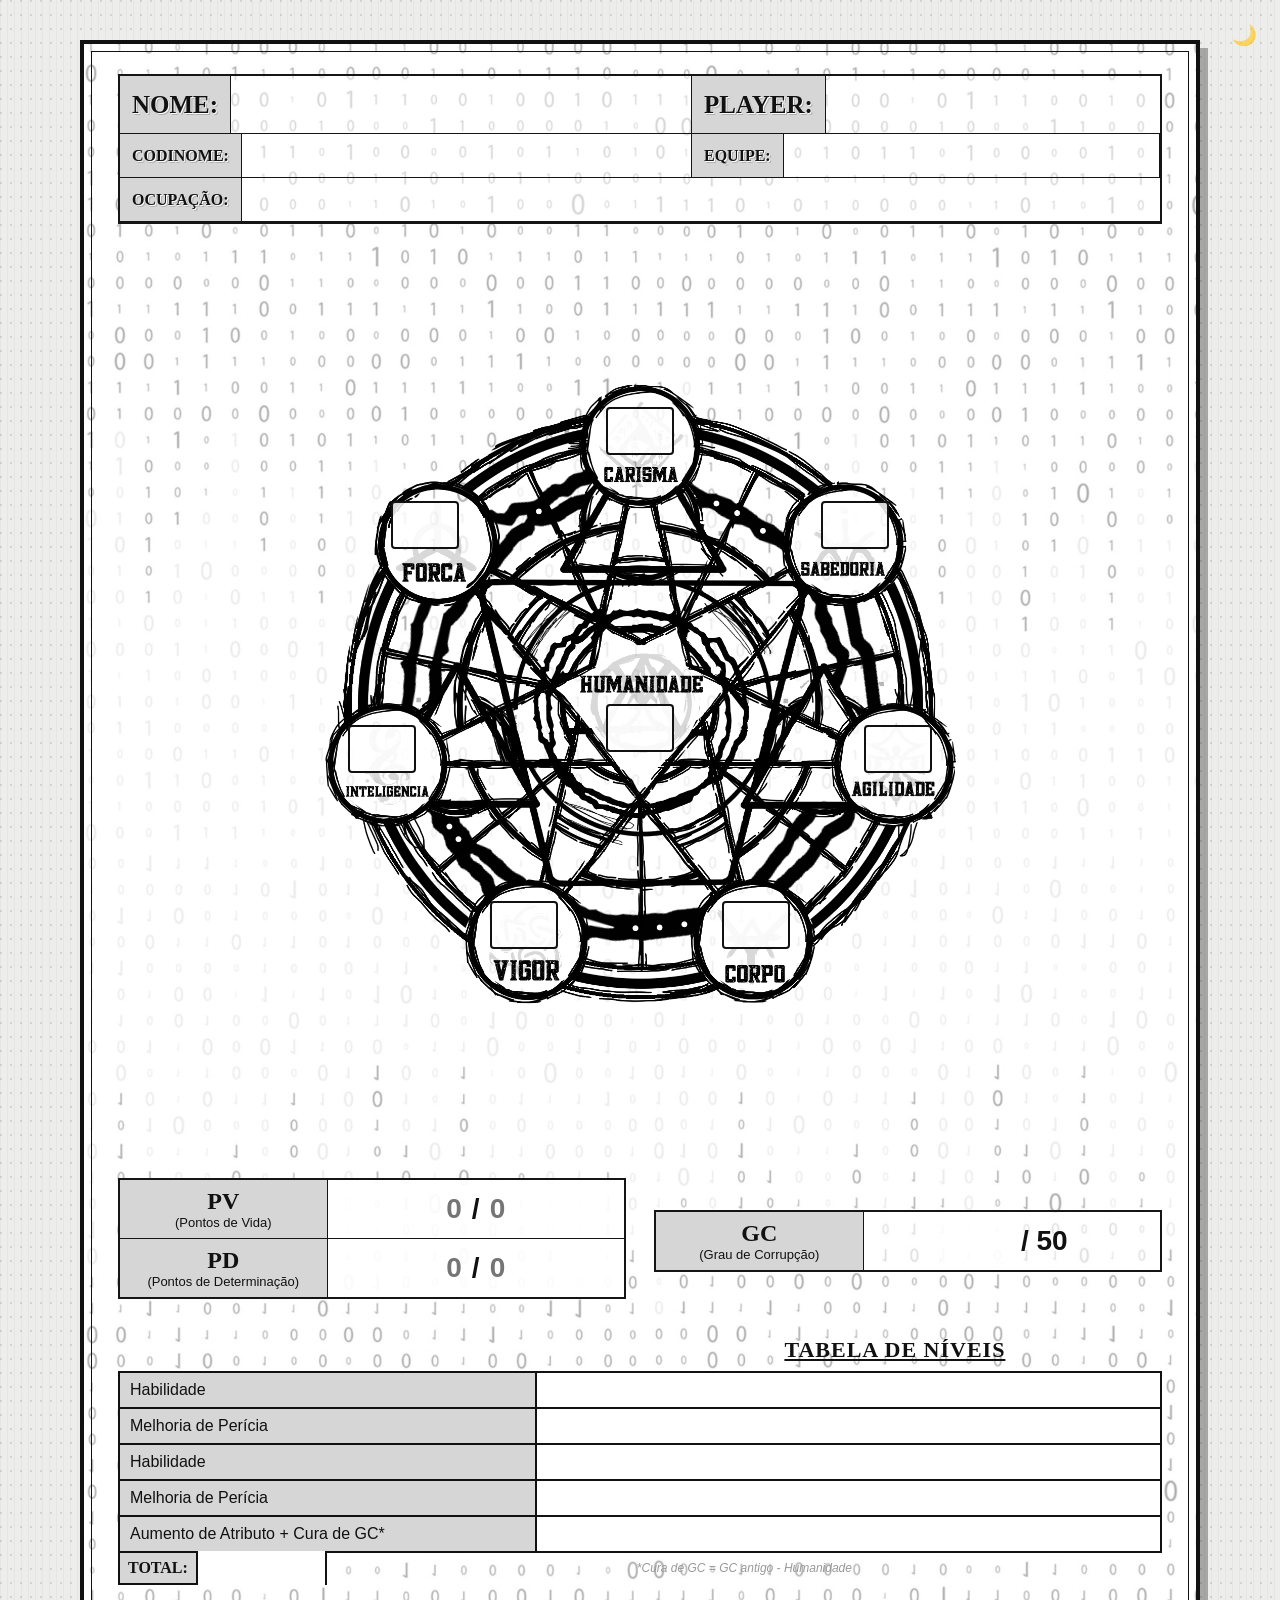
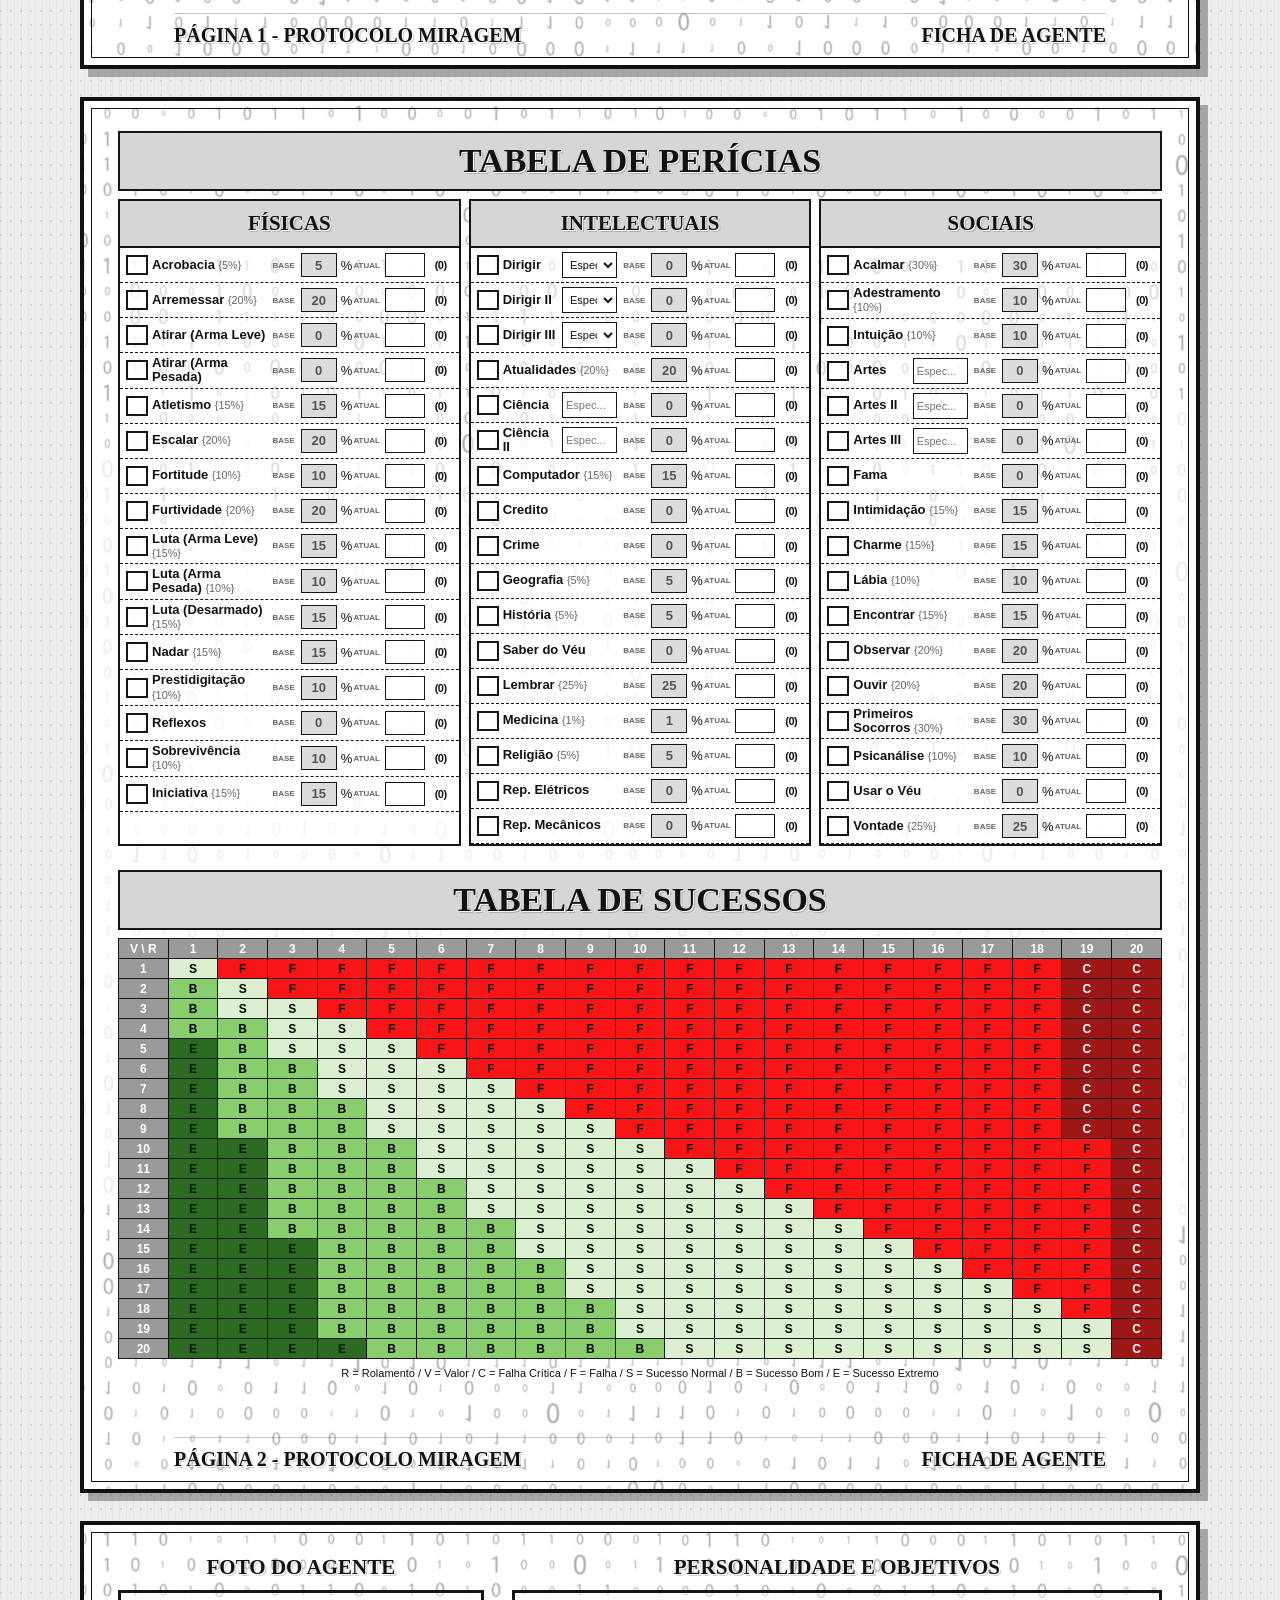
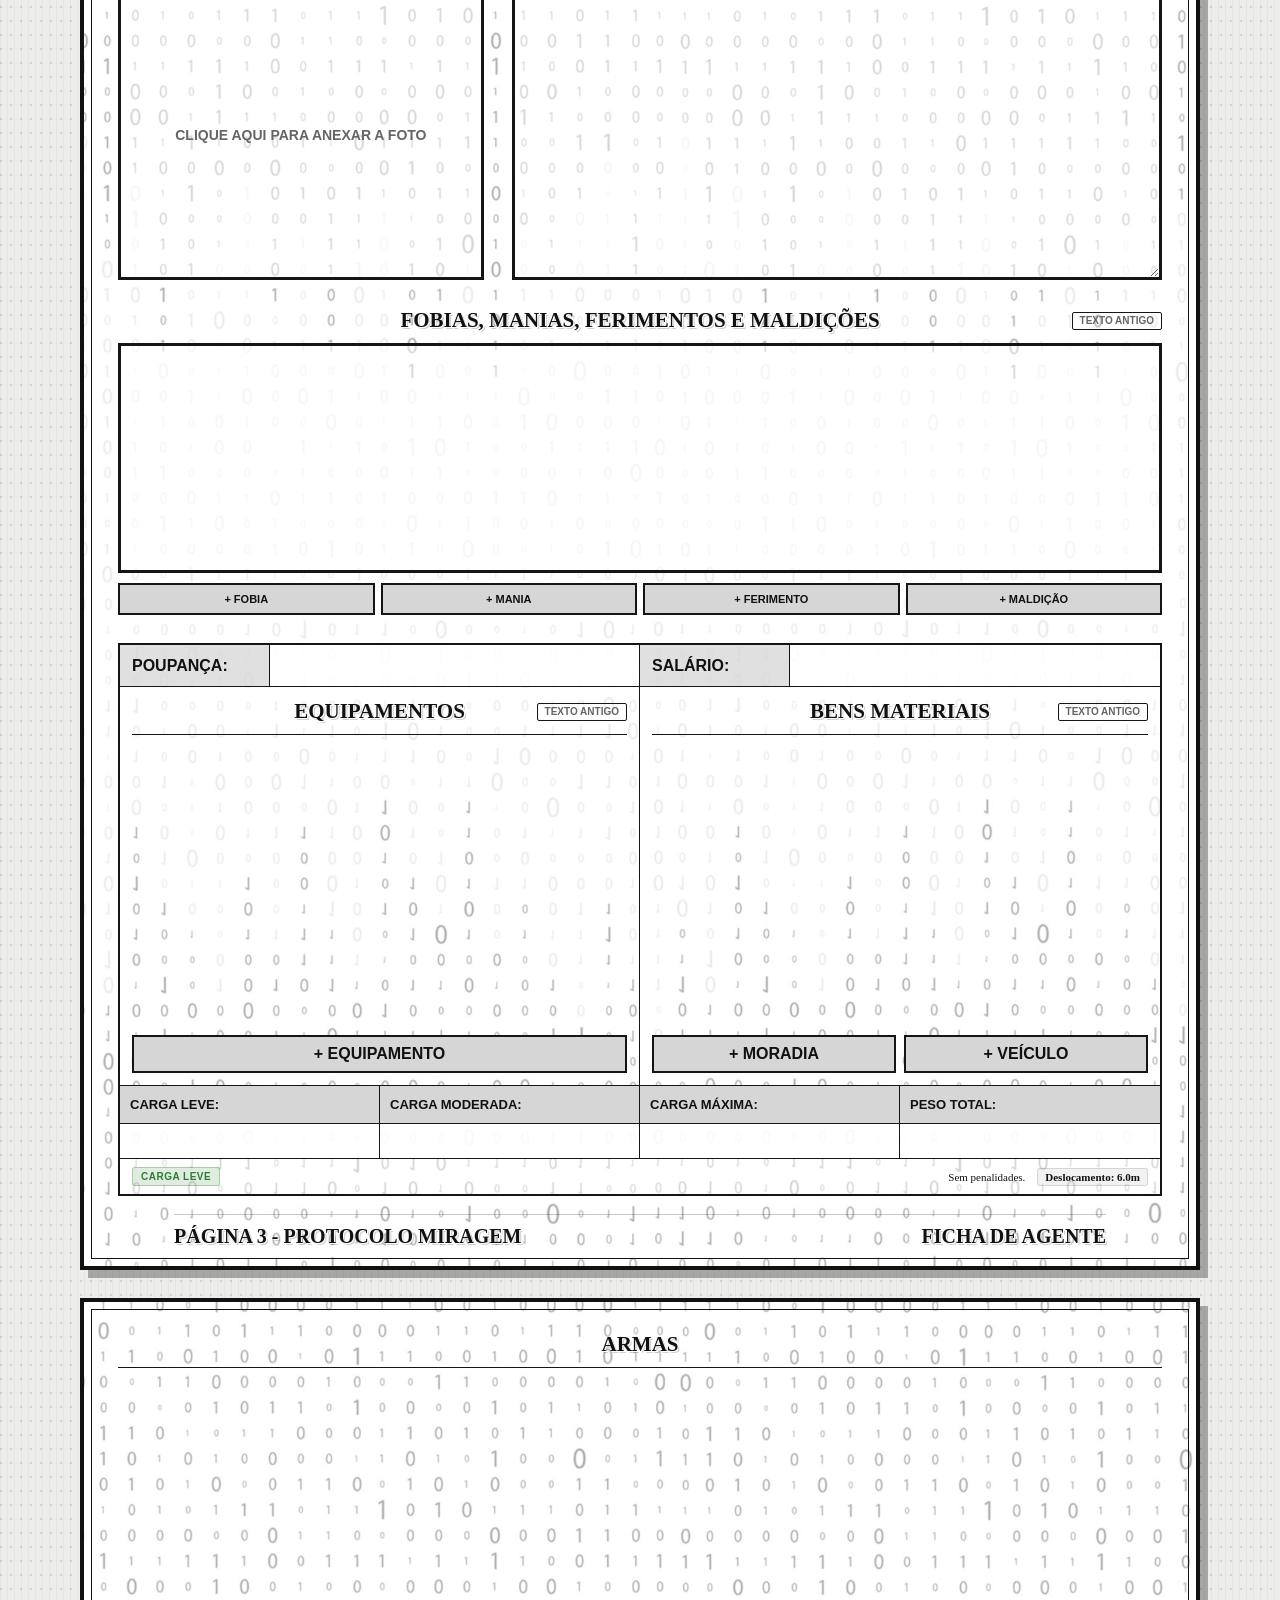
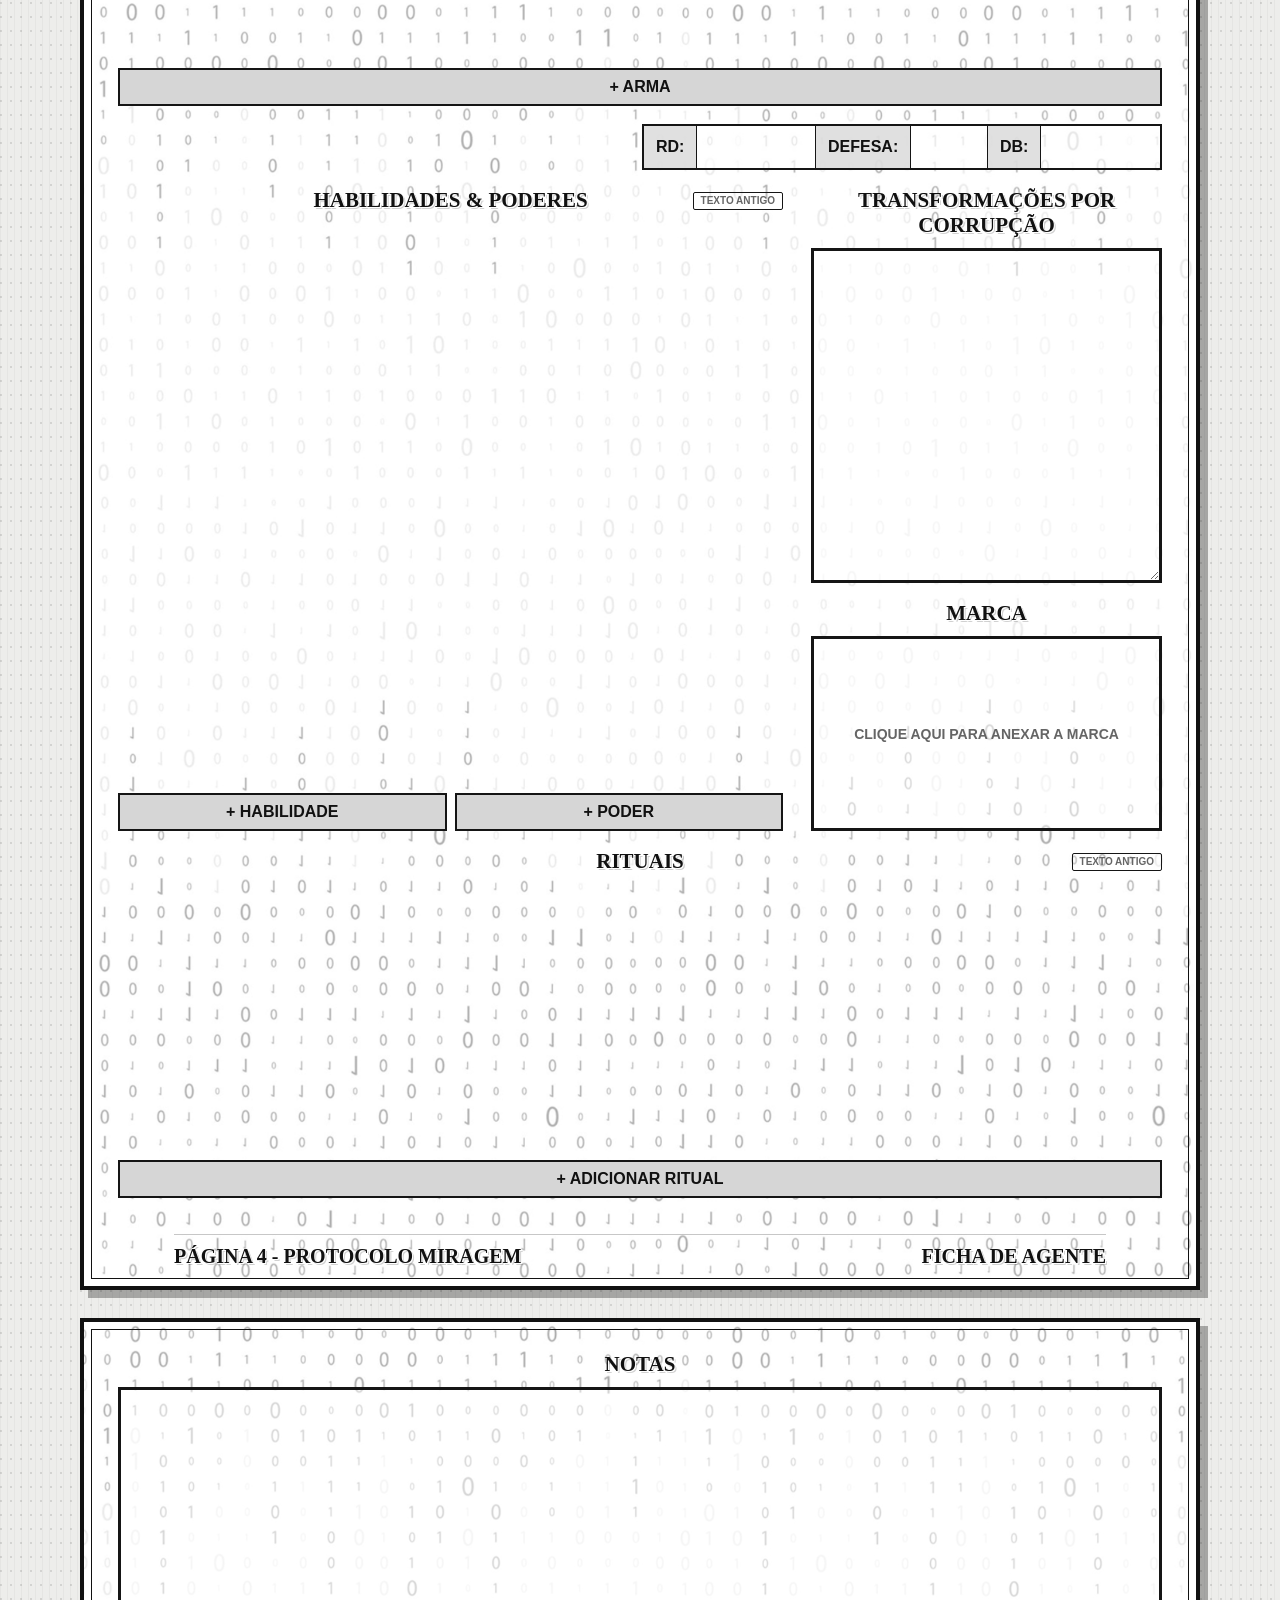
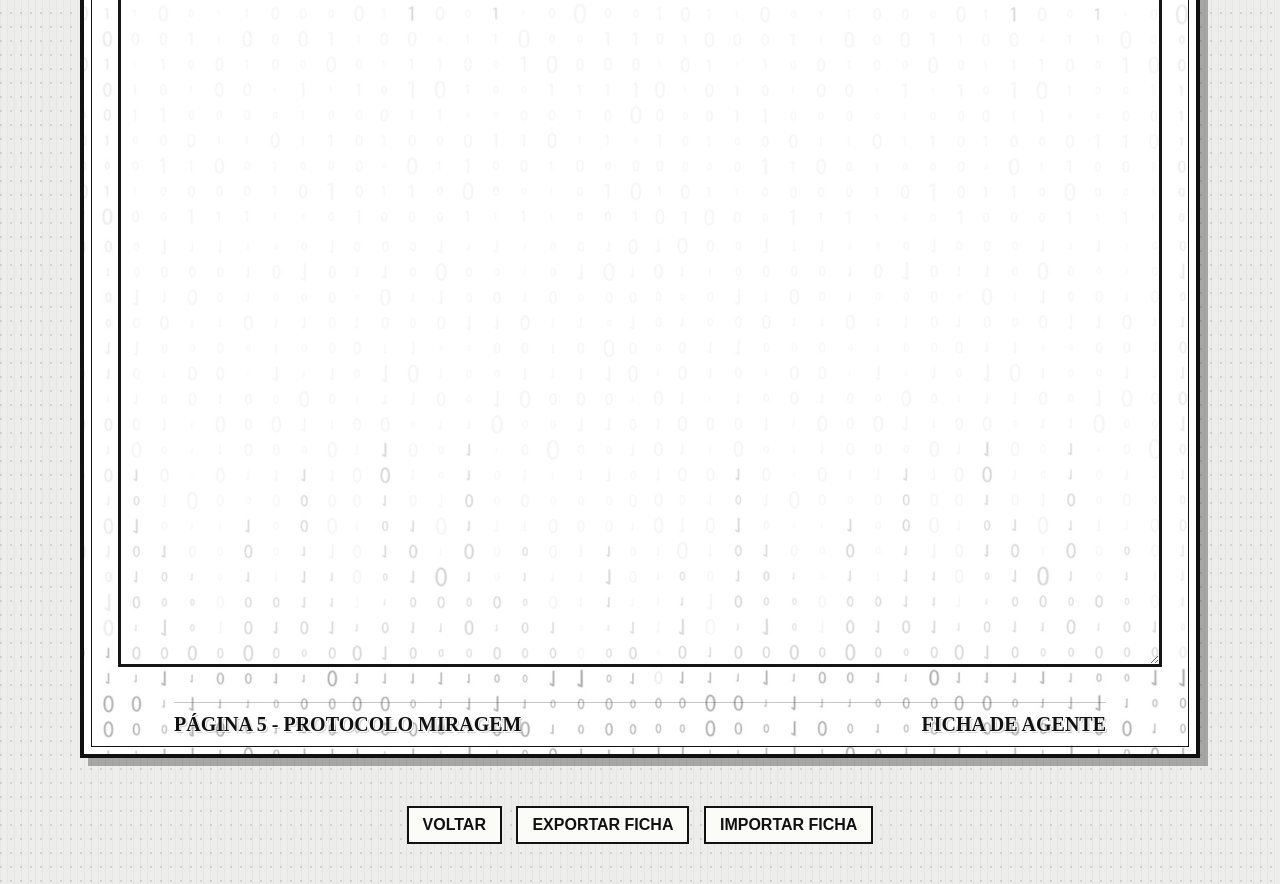
==== commit cd77ccee: "fix: centralizar perfeitamente o titulo de Rituais e caixas interativas mantendo botao de texto anti" ====
--- a/ficha.html
+++ b/ficha.html
@@ -4,7 +4,7 @@
     <meta charset="UTF-8" />
     <meta name="viewport" content="width=device-width, initial-scale=1.0" />
     <title>Ficha do Agente - Protocolo Miragem</title>
-    <link rel="stylesheet" href="style.css?v=31" />
+    <link rel="stylesheet" href="style.css?v=32" />
   </head>
   <body class="ficha-body">
     <!-- Botão Flutuante de Modo Escuro Minimalista -->
--- a/style.css
+++ b/style.css
@@ -267,7 +267,8 @@
 .level-table legend,
 .section-title,
 .skill-column h3,
-.boxed-area > span {
+.boxed-area > span,
+.boxed-area-header-flex > span {
   font-family: Georgia, "Times New Roman", serif;
   font-weight: 900;
   text-transform: uppercase;
@@ -791,7 +792,8 @@
   gap: 10px;
 }
 
-.boxed-area > span {
+.boxed-area > span,
+.boxed-area-header-flex > span {
   display: block;
   text-align: center;
   font-size: 21px;
@@ -2116,10 +2118,24 @@
 
 /* Header Flex para caixas interativas com botão de Texto antigo */
 .boxed-area-header-flex {
-  display: flex;
-  justify-content: space-between;
+  position: relative;
+  display: flex;
+  justify-content: center;
   align-items: center;
   width: 100%;
+}
+
+.boxed-area-header-flex > span {
+  display: block;
+  text-align: center;
+  margin: 0 auto;
+}
+
+.boxed-area-header-flex .btn-texto-antigo {
+  position: absolute;
+  right: 0;
+  top: 50%;
+  transform: translateY(-50%);
 }
 
 .btn-texto-antigo {
